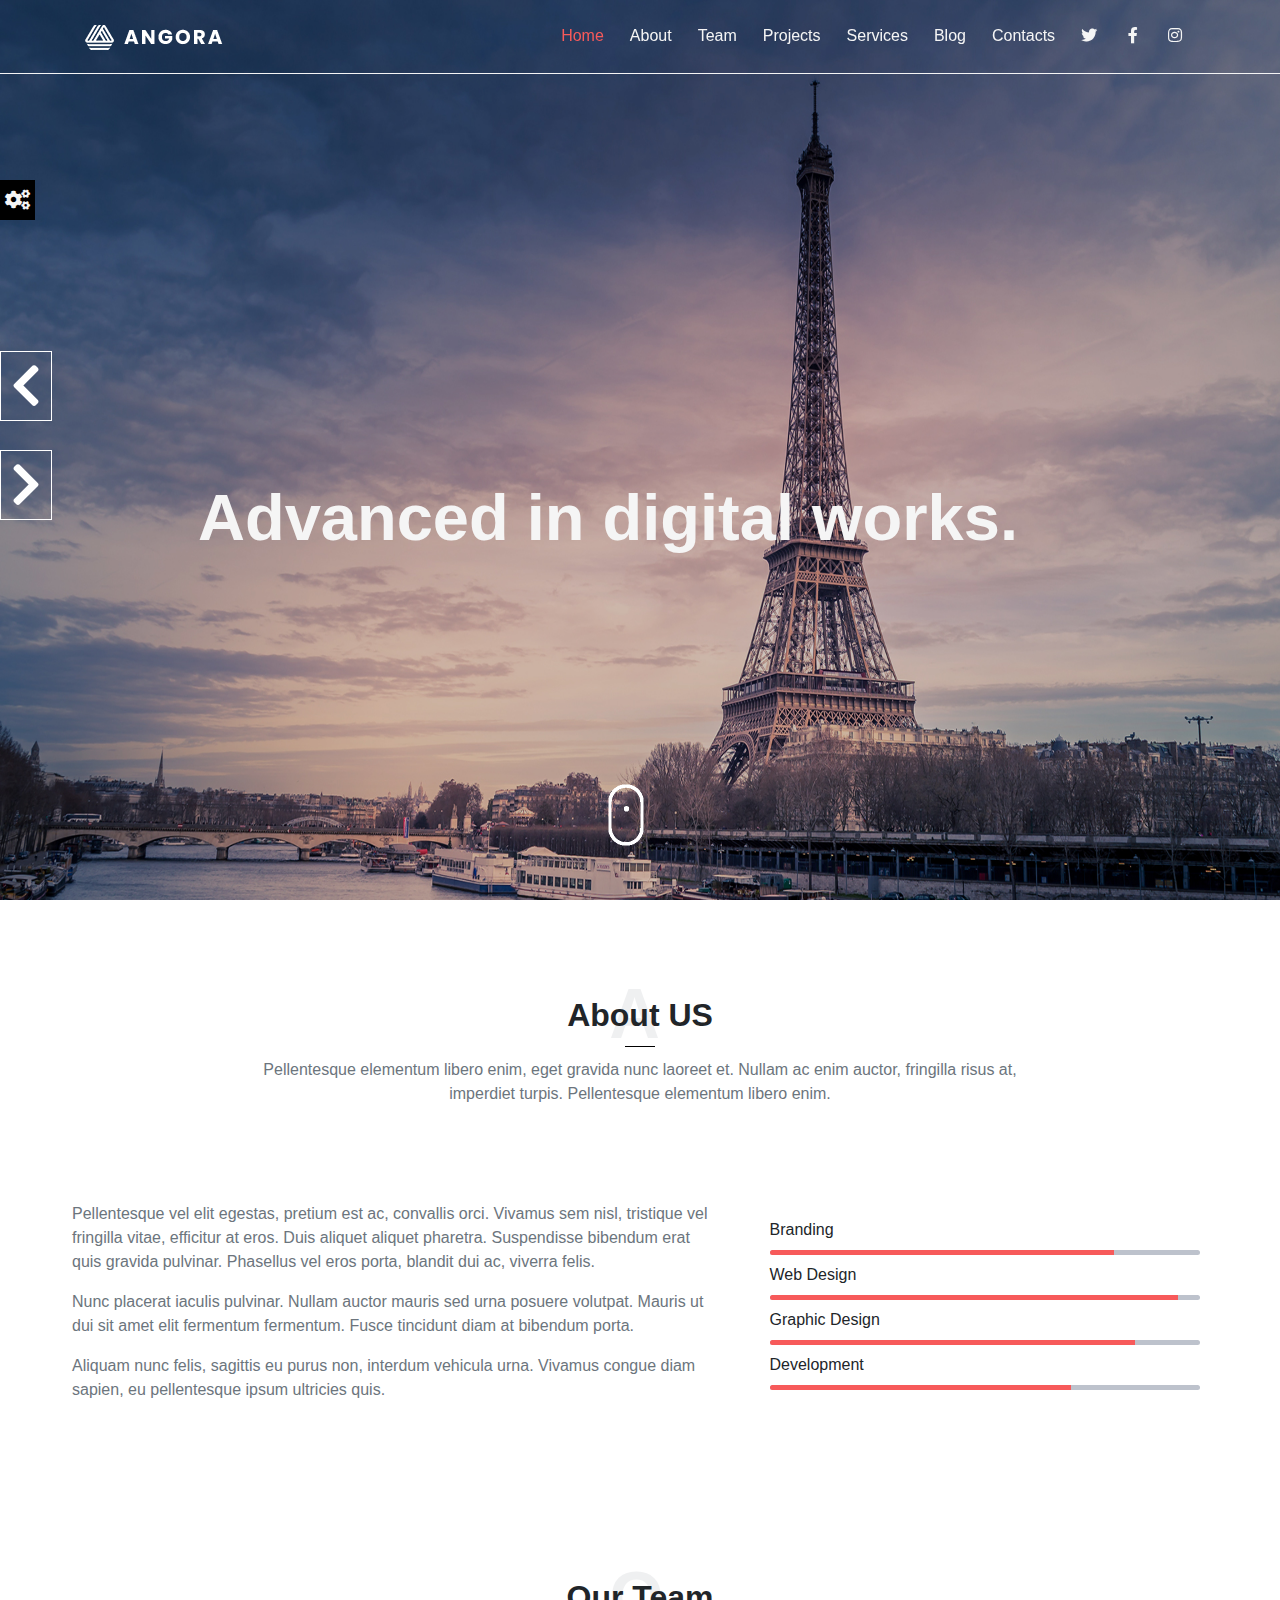
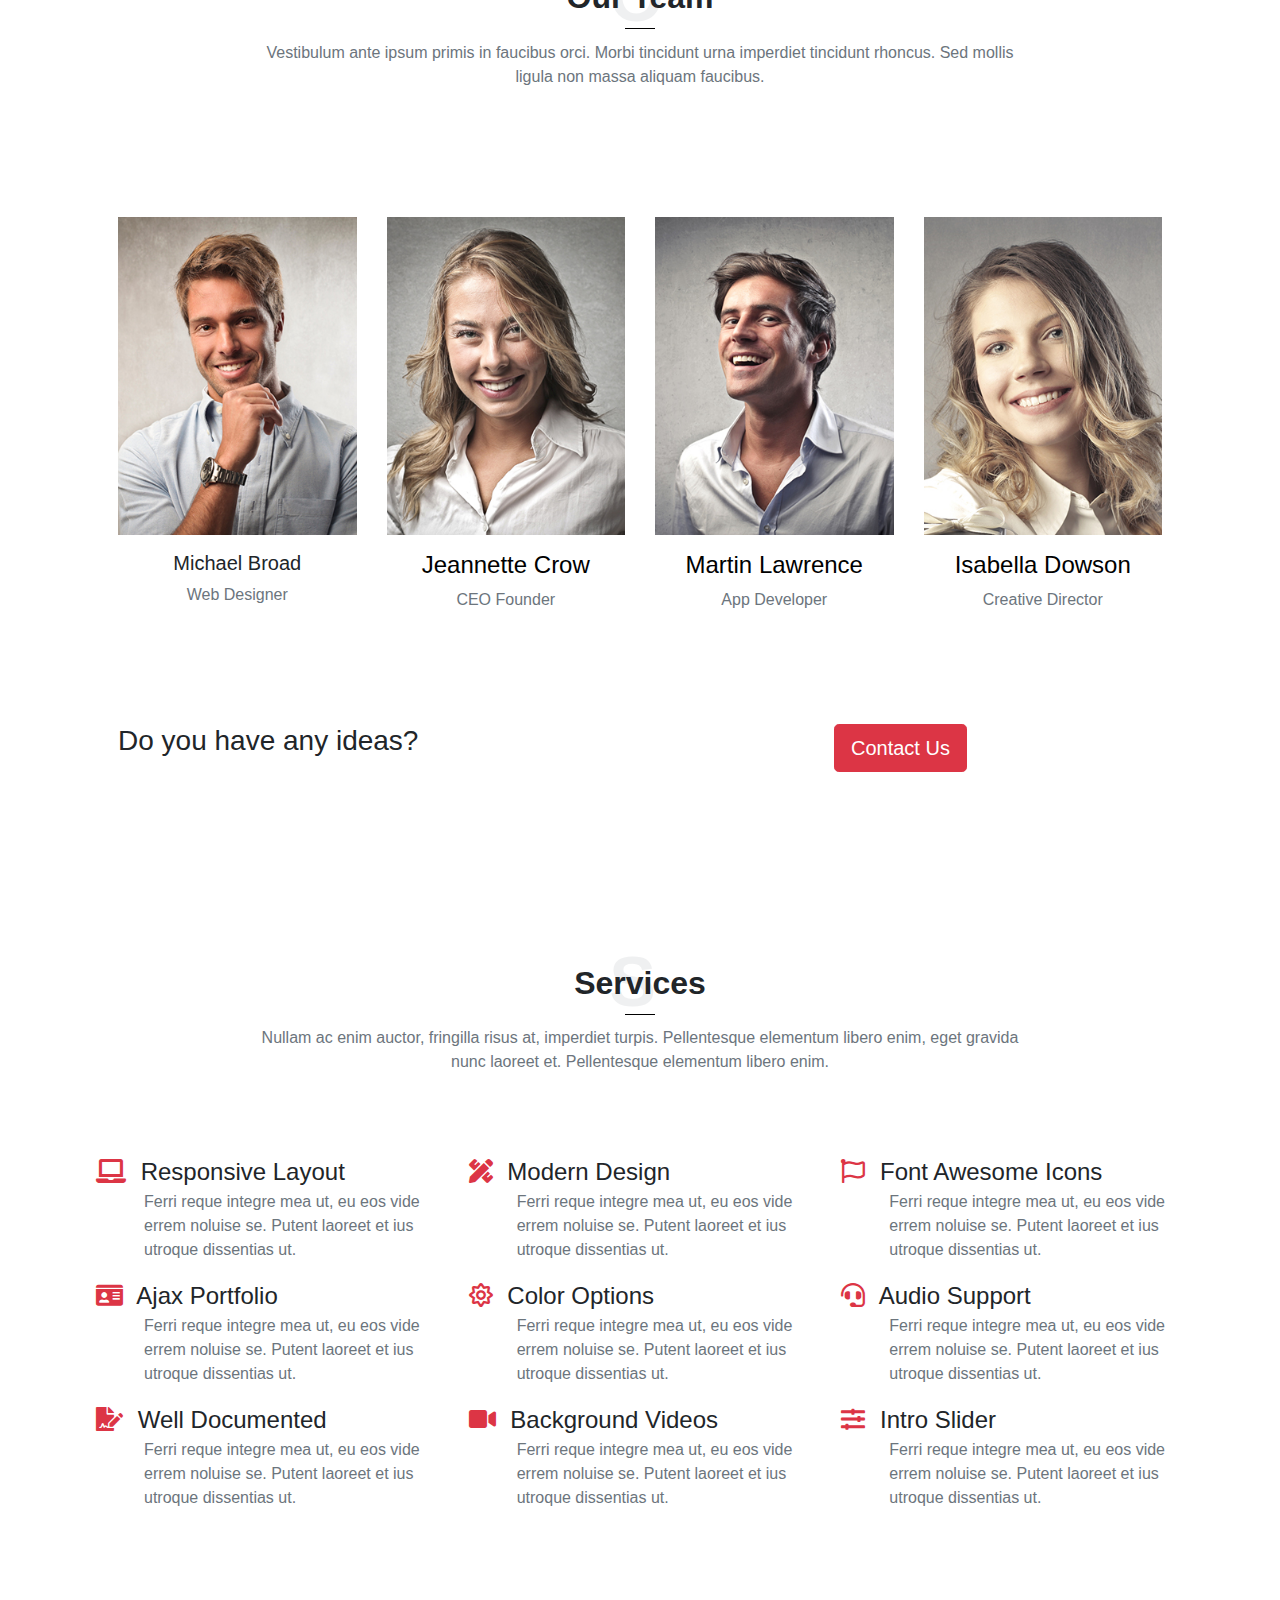
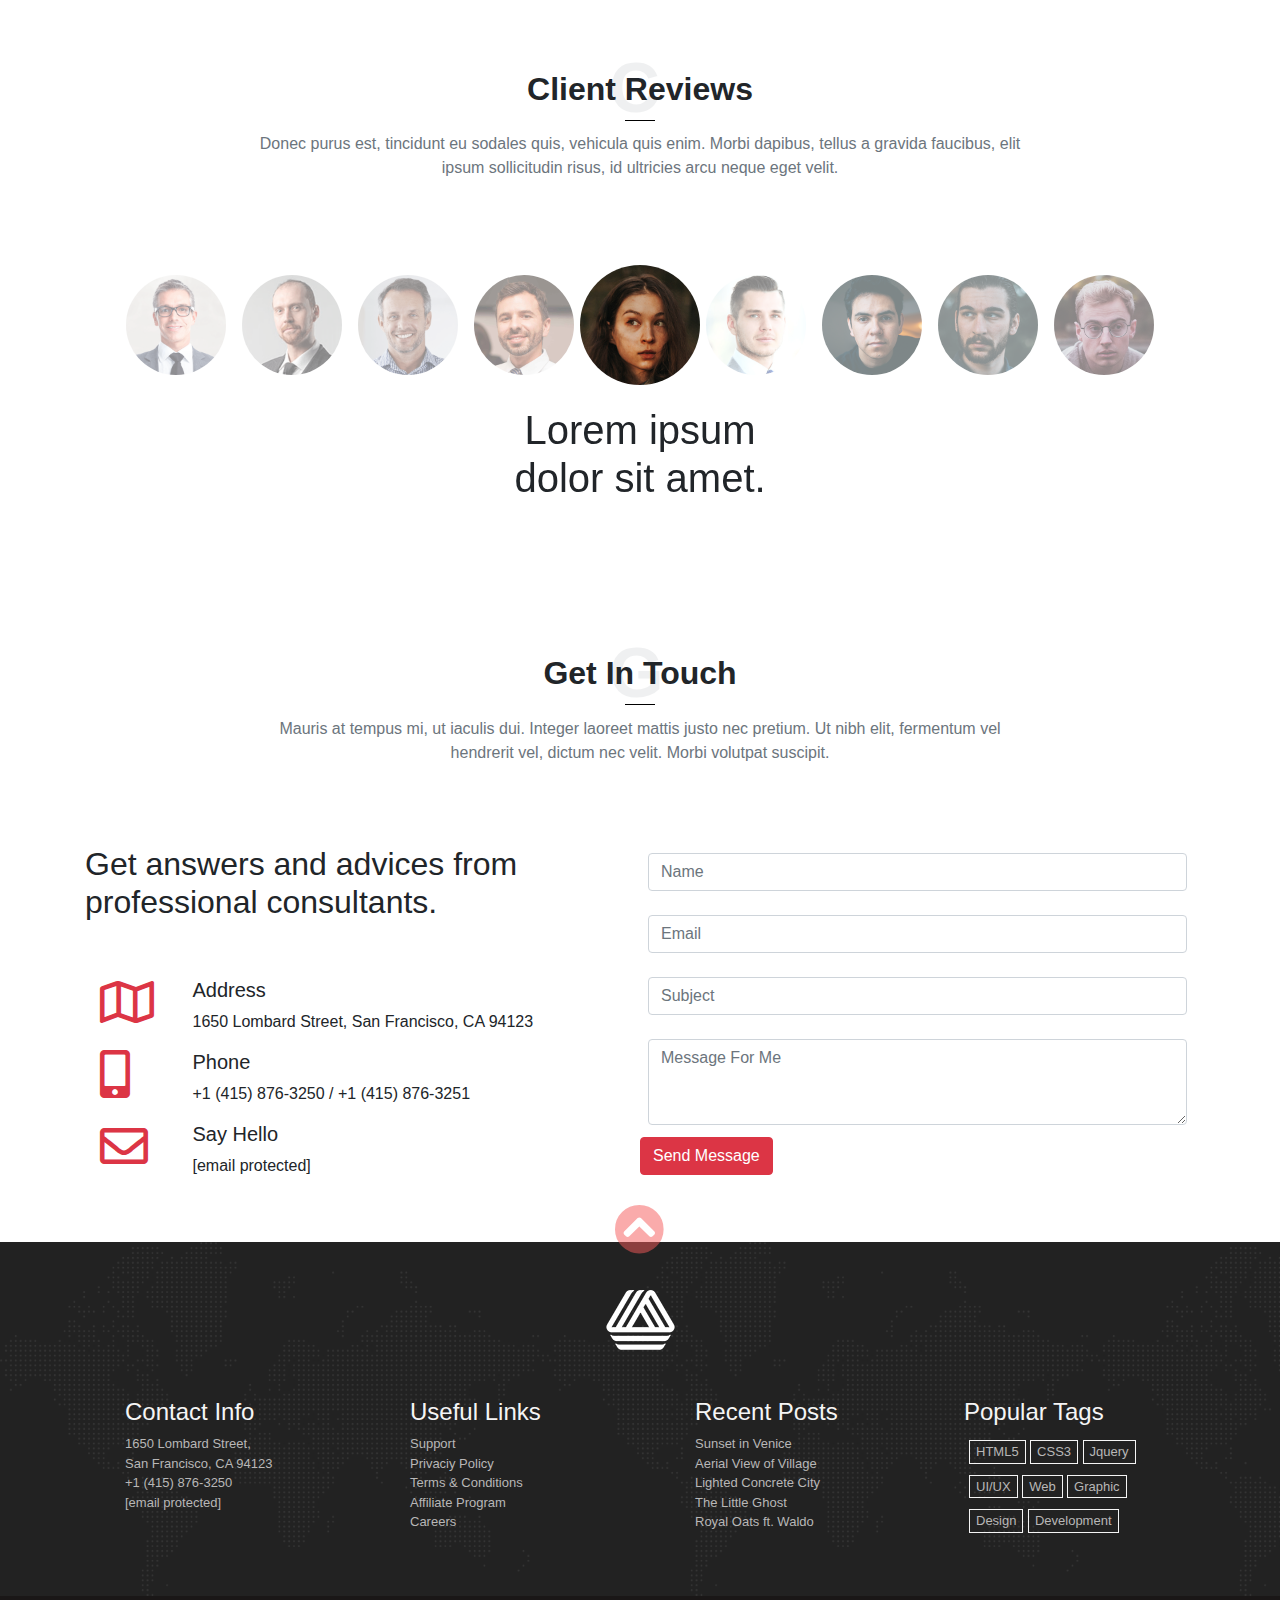
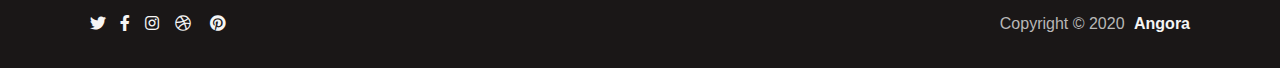
==== index.html @ 08a4938d "first commit" ====
<!DOCTYPE html>
<html lang="en" class="h-100">

<head>

    <meta charset="UTF-8">
    <meta http-equiv="X-UA-Compatible" content="IE=edge">
    <meta name="viewport" content="width=device-width, initial-scale=1.0">
    <meta name="keywords" content="HTML5,CSS3,Bootstrap_4.6">
    <meta name="author" content="Hossam Omara">
    <meta name="description" content="Free Website @ Route35">
    <title>Angora - Responsive One Page Parallax Template</title>
    <link rel="icon" href="Images/company-1.png">
   
    <!-- External Files -->

    <script src="js/jquery-3.5.1.slim.min.js"></script>
    <script src="js/popper.min.js"></script>
    <script src="js/bootstrap.min.js"></script>
    <script src="js/main.js"></script>
    <link rel="stylesheet" href="css/bootstrap.min.css">
   <link rel="stylesheet" href="css/all.min.css">
   <link rel="stylesheet" href="css/style.css">


</head>


<body onscroll=changeBg()>


    <!--  ________________ Home Start Here ________________  -->


    <div class="home vh-100" id="home-page">
        <div class="settings">
            <i class="fas fa-cogs"></i>



        </div>
        <div class="scroll-me">
            <a href="#about"><img src="Images/scroll_.gif" width="100px" height="100px"></a>

        </div>

        <!-- _______  NavBar Start Here  _______ -->

        <nav class="navbar navbar-expand-lg fixed-top p-3"  id="mynav">
            <!--  _______ NavBar Container Start Here _______  -->

            <div class="container">

                <!--  _______ Brand Logo Start Here _______  -->

                <a class="navbar-brand" href="#" id='site-logo'><img src="Images/logo-white.png" alt="logo-white"
                        class=""></a>
                <!--  _______ Brand Logo End Here _______  -->

                <!--  _______ Toggler Button Start Here _______  -->
                <button class="navbar-toggler" type="button" data-toggle="collapse"
                    data-target="#navbarSupportedContent" aria-controls="navbarSupportedContent" aria-expanded="false"
                    aria-label="Toggle navigation">
                    <i class="fas fa-align-justify fa-2x text-white navbar-toggler-icon"></i>

                </button>
                <!--  _______ Toggler Button End Here _______  -->

                <div class="collapse navbar-collapse" id="navbarSupportedContent">
                    <ul class="navbar-nav ml-auto" >
                        <li class="nav-item active">
                            <a class="nav-link" href="#" style="color: #f75a5a;">Home <span
                                    class="sr-only">(current)</span></a>
                        </li>
                        <li class="nav-item">
                            <a class="nav-link" href="#about">About</a>
                        </li>
                        <li class="nav-item">
                            <a class="nav-link" href="#team">Team</a>
                        </li>

                        <li class="nav-item">
                            <a class="nav-link" href="#">Projects</a>
                        </li>

                        <li class="nav-item">
                            <a class="nav-link" href="#service">Services</a>
                        </li>

                        <li class="nav-item">
                            <a class="nav-link" href="#">Blog</a>
                        </li>

                        <li class="nav-item">
                            <a class="nav-link" href="#contacts">Contacts</a>
                        </li>

                    </ul>

                </div>
                <!--  _______ Social Media Links Start Here _______  -->

                <ul class="navbar-nav ml-auto d-lg-block d-md-none d-sm-none d-none">
                    <li class="nav-item d-inline-block">
                        <a class="nav-link" href="#" target="_blank"><i class="fab fa-twitter"></i></a>
                    </li>

                    <li class="nav-item d-inline-block">
                        <a class="nav-link" href="#" target="_blank"><i class="fab fa-facebook-f"></i></a>
                    </li>

                    <li class="nav-item d-inline-block">
                        <a class="nav-link" href="#" target="_blank"><i class="fab fa-instagram"></i></a>
                    </li>
                </ul>
                <!--  _______ Social Media Links End Here _______  -->


            </div>
            <!--  _______ NavBar Container End Here _______  -->
        </nav>

        <!--  _______ NavBar End Here _______  -->

        <!-- _______ Home Carousal Start Here _______ -->


        <div class="home-carousal">
            <div id="carouselExampleFade" class="carousel slide carousel-fade" data-ride="carousel">
                <div class="carousel-inner">
                    <div class="carousel-item active vh-100">
                        <img src="Images/slideshow-1.jpg" class="d-block w-100 vh-100" alt="slideshow-1">
                        <div class="carousel-caption d-block">
                            <h2>Advanced in digital works.</h2>
                        </div>
                    </div>
                    <div class="carousel-item vh-100">
                        <img src="Images/slideshow-2.jpg" class="d-block w-100 vh-100" alt="slideshow-2">
                        <div class="carousel-caption d-block">
                            <h2>Focused on strategy.</h2>

                        </div>
                    </div>
                    <div class="carousel-item vh-100">
                        <img src="Images/slideshow-3.jpg" class="d-block w-100 vh-100" alt="slideshow-3">
                        <div class="carousel-caption d-block">
                            <h2>We build great brands</h2>
                        </div>
                    </div>
                </div>
                <a  class="previous" href="#carouselExampleFade" role="button" data-slide="prev">
                    
                    <div class="previous">
                        <i class="fas fa-chevron-left fa-3x" aria-hidden="true">
                            <div class="prev-cover"></div>
                        </i>
                    </div>
                        


                </a>
                <a  class="next"  href="#carouselExampleFade" role="button" data-slide="next">
                    <div class="next">
                    <i class="fas fa-chevron-right fa-3x" aria-hidden="true">
                        <div class="next-cover"></div>
                    </i>
                </div>
                    
                </a>
            </div>

        </div>
        <!-- _______ Home Carousal End Here _______ -->


    </div>
    <!--  _______ Home End Here _______ -->

    <!-- _______________________________________________________________________________________ -->

    <!-- _________ About US Start Here _________ -->
    <div class="about-us py-5" id="about">


        <header class="about-us-header w-60 py-5">
            <h2 class="position-relative">About US</h2>
            <p class="py-3 position-relative  text-muted">Pellentesque elementum libero enim, eget gravida nunc laoreet
                et. Nullam ac
                enim auctor, fringilla risus at,
                imperdiet turpis. Pellentesque elementum libero enim.</p>
        </header>



        <section class="w-90 py-2">
            <div class="row">
                <div class="about col-lg-7">
                    <div class="first-section p-2 text-muted">
                        <p>Pellentesque vel elit egestas, pretium est ac, convallis orci. Vivamus sem nisl, tristique
                            vel
                            fringilla vitae, efficitur at eros. Duis aliquet aliquet pharetra. Suspendisse bibendum erat
                            quis gravida pulvinar. Phasellus vel eros porta, blandit dui ac, viverra felis.</p>
                        <p>Nunc placerat iaculis pulvinar. Nullam auctor mauris sed urna posuere volutpat. Mauris ut dui
                            sit
                            amet elit fermentum fermentum. Fusce tincidunt diam at bibendum porta.</p>
                        <p>Aliquam nunc felis, sagittis eu purus non, interdum vehicula urna. Vivamus congue diam
                            sapien, eu
                            pellentesque ipsum ultricies quis.</p>
                    </div>
                </div>
                <div class="about col-lg-5">
                    <div class="second-section p-3">
                        <div class="text-left py-2">Branding</div>
                        <div class="progress">
                            <div class="progress-bar" role="progressbar" style="width: 80%" aria-valuenow="80"
                                aria-valuemin="0" aria-valuemax="100"></div>
                        </div>
                        <div class="text-left py-2">Web Design</div>
                        <div class="progress">
                            <div class="progress-bar" role="progressbar" style="width: 95%" aria-valuenow="95"
                                aria-valuemin="0" aria-valuemax="100"></div>
                        </div>
                        <div class="text-left py-2">Graphic Design</div>
                        <div class="progress">
                            <div class="progress-bar" role="progressbar" style="width: 85%" aria-valuenow="85"
                                aria-valuemin="0" aria-valuemax="100"></div>
                        </div>
                        <div class="text-left py-2">Development</div>
                        <div class="progress">
                            <div class="progress-bar" role="progressbar" style="width: 70%" aria-valuenow="70"
                                aria-valuemin="0" aria-valuemax="100"></div>
                        </div>
                    </div>
                </div>

            </div>
        </section>
    </div>
    <!-- _________ About US End Here _________ -->

    <!-- _______________________________________________________________________________________ -->

    <!-- _________ Our Team Start Here _________ -->
    <div class="our-team py-5" id="team">
        <header class="our-team-header w-60 py-5">
            <h2 class="position-relative">Our Team</h2>
            <p class="py-3 position-relative  text-muted">Vestibulum ante ipsum primis in faucibus orci. Morbi tincidunt
                urna imperdiet
                tincidunt rhoncus. Sed mollis ligula non massa aliquam faucibus.</p>
        </header>

        <section class="container-xl p-5">
            <div class="row">
                <div class="team col-lg-3">
                    <div class="member">
                        <div class="member-img position-relative">
                            <img src="Images/member-1.jpg" alt="member-1" class="img-fluid w-100">
                            <div class="member-social">
                                <a href="#"><i class="fab fa-twitter px-2"></i></a>
                                <a href="#"><i class="fab fa-facebook-f px-2"></i></a>
                                <a href="#"><i class="fab fa-linkedin-in px-2"></i></a>
                                <a href="#"><i class="fab fa-dribbble px-2"></i></a>
                            </div>
                            <div class="cover position-absolute">

                            </div>
                        </div>
                        <div class="info pt-3">
                            <h5 class="text-center">Michael Broad</h4>
                                <p class="text-muted text-center">Web Designer</p>

                        </div>
                    </div>
                </div>
                <div class="team col-lg-3">
                    <div class="member">
                        <div class="member-img position-relative">
                            <img src="Images/member-2.jpg" alt="member-2" class="img-fluid w-100">
                            <div class="member-social">
                                <a href="#"><i class="fab fa-twitter px-2"></i></a>
                                <a href="#"><i class="fab fa-facebook-f px-2"></i></a>
                                <a href="#"><i class="fab fa-linkedin-in px-2"></i></a>
                                <a href="#"><i class="fab fa-dribbble px-2"></i></a>
                            </div>
                            <div class="cover position-absolute">

                            </div>
                        </div>
                        <div class="info pt-3">
                            <h4 class="text-center">Jeannette Crow</h4>
                            <p class="text-muted text-center">CEO Founder</p>

                        </div>
                    </div>
                </div>
                <div class="team col-lg-3">
                    <div class="member">
                        <div class="member-img position-relative">
                            <img src="Images/member-3.jpg" alt="member-3" class="img-fluid w-100">
                            <div class="member-social">
                                <a href="#"><i class="fab fa-twitter px-2"></i></a>
                                <a href="#"><i class="fab fa-facebook-f px-2"></i></a>
                                <a href="#"><i class="fab fa-linkedin-in px-2"></i></a>
                                <a href="#"><i class="fab fa-dribbble px-2"></i></a>
                            </div>
                            <div class="cover position-absolute">

                            </div>
                        </div>
                        <div class="info pt-3">
                            <h4 class="text-center">Martin Lawrence</h4>
                            <p class="text-muted text-center">App Developer</p>

                        </div>
                    </div>
                </div>
                <div class="team col-lg-3">
                    <div class="member">
                        <div class="member-img position-relative">
                            <img src="Images/member-4.jpg" alt="member-4" class="img-fluid w-100">
                            <div class="member-social">
                                <a href="#"><i class="fab fa-twitter px-2"></i></a>
                                <a href="#"><i class="fab fa-facebook-f px-2"></i></a>
                                <a href="#"><i class="fab fa-linkedin-in px-2"></i></a>
                                <a href="#"><i class="fab fa-dribbble px-2"></i></a>
                            </div>
                            <div class="cover position-absolute">

                            </div>
                        </div>
                        <div class="info pt-3">
                            <h4 class="text-center">Isabella Dowson</h4>
                            <p class="text-muted text-center">Creative Director</p>

                        </div>
                    </div>
                </div>
            </div>
        </section>

        <section class="container p-5">
            <div class="row">
                <div class="contents col-md-6">
                    <div class="content">
                        <h3>Do you have any ideas?</h3>
                    </div>
                </div>
                <div class="contents col-md-4 offset-md-2">
                    <div class="content">
                        <button class="btn btn-lg btn-danger">Contact Us</button>
                    </div>
                </div>


            </div>
        </section>

    </div>
    <!-- _________ Our Team End Here _________ -->

    <!-- _______________________________________________________________________________________ -->

    <!-- _________ Services Start Here _________ -->

    <div class="our-services py-5" id="service">


        <header class="our-services-header w-60 py-5">
            <h2 class="position-relative">Services</h2>
            <p class="py-3 position-relative  text-muted">Nullam ac enim auctor, fringilla risus at, imperdiet turpis.
                Pellentesque
                elementum libero enim, eget gravida nunc laoreet et. Pellentesque elementum libero enim.</p>
        </header>
        <section class="w-85">
            <div class="row">
                <div class="services col-lg-4 col-md-6">

                    <div style="font-size: 1.5rem;">
                        <div class="service-content">
                            <div><i class="fas fa-laptop text-danger pr-2"></i> Responsive Layout</div>
                            <p class="pl-5 text-muted" style="font-size: 1rem;">Ferri reque integre mea ut, eu eos vide
                                errem noluise se. Putent laoreet et ius
                                utroque dissentias ut.
                            </p>
                        </div>
                        <div class="service-content">
                            <div><i class="fas fa-id-card text-danger pr-2"></i> Ajax Portfolio</div>
                            <p class="pl-5 text-muted" style="font-size: 1rem;">Ferri reque integre mea ut, eu eos vide
                                errem noluise se. Putent laoreet et ius
                                utroque dissentias ut.
                            </p>
                        </div>
                        <div class="service-content">
                            <div><i class="fas fa-file-signature text-danger pr-2"></i> Well Documented</div>
                            <p class="pl-5 text-muted" style="font-size: 1rem;">Ferri reque integre mea ut, eu eos vide
                                errem noluise se. Putent laoreet et ius
                                utroque dissentias ut.
                            </p>
                        </div>
                    </div>


                </div>
                <div class="services col-lg-4 col-md-6">

                    <div style="font-size: 1.5rem;">
                        <div class="servie2-content">
                            <div><i class="fas fa-pencil-ruler text-danger pr-2"></i> Modern Design</div>
                            <p class="pl-5 text-muted" style="font-size: 1rem;">Ferri reque integre mea ut, eu eos vide
                                errem noluise se. Putent laoreet et ius
                                utroque dissentias ut.
                            </p>
                        </div>
                        <div class="servie2-content">
                            <div><i class="far fa-sun text-danger pr-2"></i> Color Options</div>
                            <p class="pl-5 text-muted" style="font-size: 1rem;">Ferri reque integre mea ut, eu eos vide
                                errem noluise se. Putent laoreet et ius
                                utroque dissentias ut.
                            </p>
                        </div>
                        <div class="servie2-content">
                            <div><i class="fas fa-video text-danger pr-2"></i> Background Videos</div>
                            <p class="pl-5 text-muted" style="font-size: 1rem;">Ferri reque integre mea ut, eu eos vide
                                errem noluise se. Putent laoreet et ius
                                utroque dissentias ut.
                            </p>
                        </div>
                    </div>


                </div>
                <div class="services col-lg-4 col-md-6">

                    <div style="font-size: 1.5rem;">
                        <div class="servie-content">
                            <div><i class="far fa-flag text-danger pr-2"></i> Font Awesome Icons</div>
                            <p class="pl-5 text-muted" style="font-size: 1rem;">Ferri reque integre mea ut, eu eos vide
                                errem noluise se. Putent laoreet et ius
                                utroque dissentias ut.
                            </p>
                        </div>
                        <div class="servie-content">
                            <div><i class="fas fa-headset text-danger pr-2"></i> Audio Support</div>
                            <p class="pl-5 text-muted" style="font-size: 1rem;">Ferri reque integre mea ut, eu eos vide
                                errem noluise se. Putent laoreet et ius
                                utroque dissentias ut.
                            </p>
                        </div>
                        <div class="servie-content">
                            <div><i class="fas fa-sliders-h text-danger pr-2"></i> Intro Slider</div>
                            <p class="pl-5 text-muted" style="font-size: 1rem;">Ferri reque integre mea ut, eu eos vide
                                errem noluise se. Putent laoreet et ius
                                utroque dissentias ut.
                            </p>
                        </div>
                    </div>


                </div>
            </div>
        </section>
    </div>
    <!-- _________ Services End Here _________ -->


    <!-- _______________________________________________________________________________________ -->

    <!-- _________ Client Review Start Here _________ -->
    <div class="client-review py-5">


        <header class="client-review-header w-60 py-5">
            <h2 class="position-relative">Client Reviews</h2>
            <p class="py-3 position-relative  text-muted">Donec purus est, tincidunt eu sodales quis, vehicula quis
                enim.
                Morbi dapibus,
                tellus a gravida faucibus, elit ipsum sollicitudin risus, id ultricies arcu neque eget velit.</p>
        </header>
        <div id="carouselExampleIndicators" class="carousel slide overflow-hidden" data-ride="carousel">
            <ol class="carousel-indicators">
                <li data-target="#carouselExampleIndicators" data-slide-to="0">
                    <img src="Images/client-1.png" class="client-img rounded-circle d-block">
                </li>
                <li data-target="#carouselExampleIndicators" data-slide-to="1">
                    <img src="Images/client-2.png" class="client-img rounded-circle d-block">
                </li>
                <li data-target="#carouselExampleIndicators" data-slide-to="2">
                    <img src="Images/client-3.png" class="client-img rounded-circle d-block">
                </li>
                <li data-target="#carouselExampleIndicators" data-slide-to="3">
                    <img src="Images/client-4.png" class="client-img rounded-circle d-block">
                </li>
                <li data-target="#carouselExampleIndicators" data-slide-to="4" class="active">
                    <img src="Images/client-5.png" class="client-img rounded-circle d-block">
                </li>
                <li data-target="#carouselExampleIndicators" data-slide-to="5">
                    <img src="Images/client-6.png" class="client-img rounded-circle d-block">
                </li>
                <li data-target="#carouselExampleIndicators" data-slide-to="6">
                    <img src="Images/client-7.png" class="client-img rounded-circle d-block">
                </li>
                <li data-target="#carouselExampleIndicators" data-slide-to="7">
                    <img src="Images/client-8.png" class="client-img rounded-circle d-block">
                </li>
                <li data-target="#carouselExampleIndicators" data-slide-to="8">
                    <img src="Images/client-9.png" class="client-img rounded-circle d-block">
                </li>
            </ol>
            
            <div class="carousel-inner w-25 m-auto">
                <div class="carousel-item active  text-center">
                    <h1>Lorem ipsum dolor sit amet.</h1>
                </div>
                <div class="carousel-item text-center">
                    <h1>Lorem ipsum dolor sit amet.2</h1>
                </div>
                <div class="carousel-item text-center">
                    <h1>Lorem ipsum dolor sit amet.3</h1>
                </div>
                <div class="carousel-item text-center">
                    <h1>Lorem ipsum dolor sit amet.4</h1>
                </div>
                <div class="carousel-item text-center">
                    <h1>Lorem ipsum dolor sit amet.5</h1>
                </div>
                <div class="carousel-item text-center">
                    <h1>Lorem ipsum dolor sit amet.6</h1>
                </div>
                <div class="carousel-item text-center">
                    <h1>Lorem ipsum dolor sit amet.7</h1>
                </div>
                <div class="carousel-item text-center">
                    <h1>Lorem ipsum dolor sit amet.8</h1>
                </div>
                <div class="carousel-item text-center">
                    <h1>Lorem ipsum dolor sit amet.9</h1>
                </div>
            </div>

        </div>
        
    </div>

    <!-- _________ Client Review End Here _________ -->

    <!-- _______________________________________________________________________________________ -->


    <!-- _________ Get In Touch Start Here _________ -->

    <div class="get-in-touch py-5 position-relative" id="contacts">
        <header class="get-in-touch-header w-60 py-5">
            <h2 class="position-relative">Get In Touch</h2>
            <p class="py-3 position-relative  text-muted">Mauris at tempus mi, ut iaculis dui. Integer laoreet mattis
                justo
                nec pretium.
                Ut nibh elit, fermentum vel hendrerit vel, dictum nec velit. Morbi volutpat suscipit.</p>
        </header>
        <section class="container-lg">
            <div class="row no-gutters">






                <div class="col-md-6">
                    <div class="head pb-5">


                        <h2>Get answers and advices from professional consultants.</h2>
                    </div>
                    <div class="container-fluid">

                        <div class="row">
                            <div class="c1 col-sm-2">
                                <i class="far fa-map text-danger fa-3x pr-2"></i>

                            </div>
                            <div class="c2 col-sm-10">

                                <h5>Address</h5>
                                <p>1650 Lombard Street, San Francisco, CA 94123</p>
                            </div>
                        </div>



                        <div class="clearfix">

                        </div>
                    </div>
                    <div class="container-fluid">

                        <div class="row">
                            <div class="c1 col-sm-2">
                                <i class="fas fa-mobile-alt text-danger fa-3x pr-2"></i>

                            </div>
                            <div class="c2 col-sm-8">

                                <h5>Phone</h5>
                                <p>+1 (415) 876-3250 / +1 (415) 876-3251</p>
                            </div>
                        </div>

                    </div>
                    <div class="container-fluid">

                        <div class="row">
                            <div class="c1 col-sm-2">
                                <i class="far fa-envelope text-danger fa-3x pr-2"></i>

                            </div>
                            <div class="c2 col-sm-8">

                                <h5>Say Hello</h5>
                                <p>[email protected]</p>
                            </div>
                        </div>


                    </div>

                </div>




                <div class="col-md-6">





                    <div class="contact p-2 mb-2   text-center col-sm-12">

                        <input class="form-control w-100" type="text" name="name" placeholder="Name">


                    </div>

                    <div class="contact p-2 mb-2  text-center col-sm-12">

                        <input class="form-control w-100" type="email" name="mail" placeholder="Email">

                    </div>

                    <div class="contact p-2 mb-2 text-center col-sm-12">


                        <input class="form-control w-100" type="text" name="subject" placeholder="Subject">

                    </div>


                    <div class="contact p-2 mb-1  text-centercol-sm-12">


                        <textarea class="form-control" id="exampleFormControlTextarea1" rows="3"
                            placeholder="Message For Me"></textarea>

                    </div>

                    <button class="btn  btn-danger rounded-10">Send Message</button>
                </div>



            </div>




        </section>

        <div class="to-up text-center position-absolute">
            <a href="#home-page"><i class="fas fa-chevron-circle-up"></i></a>


        </div>
    </div>
    <!-- _________ Get In Touch End Here _________ -->

    <!-- _______________________________________________________________________________________ -->

    <!-- _________ Pre Footer Start Here _________ -->

    <div class="pre-footer pb-5">
        <div class="footer-logo text-center py-5">
            <img src="Images/icon.png" alt="icon.png" class="img-fluid">
        </div>
        <div class="container">
            <div class="row">
                <div class="col-lg-3 col-sm-6">
                    <div class="info">
                        <ul style="list-style: none;">
                            <li>
                                <h4>Contact Info</h4>
                            </li>
                            <li>1650 Lombard Street,</li>
                            <li>San Francisco, CA 94123</li>
                            <li>+1 (415) 876-3250</li>
                            <li>[email protected]</li>
                        </ul>
                    </div>

                </div>
                <div class="col-lg-3 col-sm-6">
                    <div class="info">
                        <ul style="list-style: none;">
                            <li>
                                <h4>Useful Links</h4>
                            </li>
                            <li><a href="#">Support</a></li>
                            <li><a href="#">Privaciy Policy</a></li>
                            <li><a href="#">Terms & Conditions</a></li>
                            <li><a href="#">Affiliate Program</a></li>
                            <li><a href="#">Careers</a></li>
                        </ul>
                    </div>

                </div>
                <div class="col-lg-3 col-sm-6">
                    <ul style="list-style: none;">
                        <li>
                            <h4>Recent Posts</h4>
                        </li>
                        <li><a href="#">Sunset in Venice</a></li>
                        <li><a href="#">Aerial View of Village</a></li>
                        <li><a href="#">Lighted Concrete City</a></li>
                        <li><a href="#">The Little Ghost</a></li>
                        <li><a href="#">Royal Oats ft. Waldo</a></li>
                    </ul>
                </div>
                <div class="col-lg-3 col-sm-6 text-danger">
                    <div class="info pl-4">
                        <h4>Popular Tags</h4>
                        <div class="footer-buttons">
                            <a href="#"><button>HTML5</button></a>
                            <a href="#"><button>CSS3</button></a>
                            <a href="#"><button>Jquery</button></a>

                        </div>
                        <div class="footer-buttons">
                            <a href="#"><button>UI/UX</button></a>
                            <a href="#"><button>Web</button></a>
                            <a href="#"><button>Graphic</button></a>

                        </div>

                        <div class="footer-buttons">
                            <a href="#"><button>Design</button></a>
                            <a href="#"><button>Development</button></a>


                        </div>
                    </div>

                </div>
            </div>
        </div>

    </div>
    <!-- _________ Pre Footer End Here _________ -->

    <!-- _________ Footer Start Here _________ -->

    <div class="footer p-3">
        <div class="container">
            <div class="row">
                <div class="col-sm-6 text-sm-left text-center">
                    <div class="footer-social">
                        <a href="#"><i class="fab fa-twitter"></i></a>
                        <a href="#"><i class="fab fa-facebook-f"></i></a>
                        <a href="#"><i class="fab fa-instagram"></i></a>
                        <a href="#"><i class="fab fa-dribbble fa-fw"></i></a>
                        <a href="#"><i class="fab fa-pinterest fa-fw"></i></a>
                    </div>
                </div>
                <div class="col-sm-6 text-sm-right text-center">
                    <div class="footer-copyrights">
                        <p>Copyright © 2020 <a href="#">Angora</a></p>
                    </div>
                </div>
            </div>
        </div>


    </div>
    <!-- _________ Footer End Here _________ -->










 
</body>



</html>
---- css/style.css ----
/* ___________________  General Properties Start  _____________________*/

/* _________ Width Clases Start Here _________  */

.w-5 {
    width: 5%;
    margin: auto;
}

.w-10 {
    width: 10%;
    margin: auto;
}

.w-15 {
    width: 15%;
    margin: auto;
}

.w-20 {
    width: 20%;
    margin: auto;
}

.w-30 {
    width: 30%;
    margin: auto;
}

.w-35 {
    width: 35%;
    margin: auto;
}

.w-40 {
    width: 40%;
    margin: auto;
}

.w-45 {
    width: 45%;
    margin: auto;
}

.w-55 {
    width: 55%;
    margin: auto;
}

.w-60 {
    width: 60%;
    margin: auto;
}

.w-65 {
    width: 65%;
    margin: auto;
}

.w-70 {
    width: 70%;
    margin: auto;
}

.w-80 {
    width: 80%;
    margin: auto;
}

.w-85 {
    width: 85%;
    margin: auto;
}

.w-90 {
    width: 90%;
    margin: auto;
}

.w-95 {
    width: 95%;
    margin: auto;
}

/* _________ Width Clases End Here _________ */

/* ________ Background Colors Start Here________ */

.bg-gray-light {
    background-color: rgba(219, 219, 219, 0.938);
}

/* ________ Background Colors End Here________ */

/* ________ Sections Header Start Here________ */

header {
    text-align: center;
}

header h2 {
    font-weight: 900;
}

header h2::after {
    content: "";
    width: 30px;
    background-color: black;
    height: 1px;
    opacity: 1;
    position: absolute;
    top: 50px;
    left: 48%;
    transition: 0.2s all ease-in-out;
}

header p::after {
    height: 30px;
    opacity: 0.1;
    position: absolute;
    top: -80px;
    font-size: 70px;
    font-weight: 900;
    z-index: -1;
    left: 46%;
    transition: 0.2s all ease-in-out;
}

header h2:hover::after {
    content: "";
    width: 100px;
    background-color: black;
    height: 1px;
    position: absolute;
    top: 50px;
    left: 50%;
    transform: translate(-50%);
    transition: 0.2s all ease-in-out;
}

/* ________ Sections Header Start Here ________*/

html {
    scroll-behavior: smooth;
}

/*  ____________________ General Properties End ______________________ */

/*____________________________________________________________________________________________________________*/

/* ___________ Home properties Start Here _____________*/

.settings {
    position: fixed;
    left: 0;
    top: 20%;
    font-size: 20px;
    z-index: 2;
    padding: 5px 5px;
    color: whitesmoke;
    background-color: black;
}

.scroll-me {
    position: absolute;
    left: 45%;
    top: 85%;
    z-index: 55555555;
    color: whitesmoke;
}

/* _______ NavBar Start Here _______*/

nav
{
    z-index: 999999999999999999999999999999999999999999;
}

nav::after {
    content: "";
    background-color: whitesmoke;
    height: 0.5px;
    width: 100%;
    position: absolute;
    top: 73px;
    left: 0;
}

@media screen and (max-width:992px) {
    nav::after {
        height: 0;
    }
}

.navbar-nav .nav-item .nav-link {
    color: whitesmoke;
    font-size: 16px;
    padding: 0px 13px;
}

.navbar-nav .nav-item .nav-link:hover {
    color: #f75a5a;
    transition: 0.3s;
}

@media screen and (max-width: 992px) {
    .navbar-nav {
        background-color: white;
        width: 100%;
        margin-left: 0;
        z-index: 99999999999999999999999999999;
    }
    .navbar-nav .nav-item .nav-link {
        color: black;
        font-size: 16px;
        padding: 10px 13px;
        text-align: left;
    }
}

/* _______ NavBar End Here _______*/

/* ____ Home Carousal Start _____  */

.home-carousal .carousel-caption {
    position: absolute;
    right: 20%;
    animation-name: cation-animation;
    animation-duration: 1s;
    bottom: 35%;
    font-size: 50px;
    font-weight: 900;
    text-align: center;
}

.home-carousal .carousel-caption h2 {
    font-size: 65px;
    font-weight: 900;
    color: whitesmoke;
    text-align: center;
}

@keyframes cation-animation {
    0% {
        right: -50%;
    }
    100% {
        right: 20%;
    }
}

.next i {
    color: white;
    position: absolute;
    top: 50%;
    left: 0%;
    z-index: 999999;
    padding: 10px 10px;
    border: white 0.5px solid;
}

.next-cover {
    position: absolute;
    z-index: -1;
    height: 100%;
    width: 0%;
    top: 0;
    left: 0;
    transition: 0.2s all ease-out;
    background-color: white;
}

.next:hover .next-cover {
    transition: 0.2s all ease-out;
    height: 100%;
    width: 100%;
}

.next:hover .next i {
    position: absolute;
    color: red;
    z-index: 1;
}

.previous i {
    color: white;
    position: absolute;
    top: 39%;
    z-index: 9009999;
    left: 0%;
    padding: 10px 10px;
    border: white 0.5px solid;
}

.prev-cover {
    position: absolute;
    z-index: -1;
    height: 100%;
    width: 0%;
    top: 0;
    left: 0;
    transition: 0.2s all ease-out;
    background-color: white;
}

.previous:hover .prev-cover {
    transition: 0.2s all ease-out;
    height: 100%;
    width: 100%;
}

.previous:hover .previous i {
    position: absolute;
    color: red;
    z-index: 1;
}

/* _____ Home Carousal End _____ */

/*  ____________ Home properties End ____________ */

/*______________________________________________________________________________________________________________*/

/* _________ About US Start Here _________ */

.about-us-header p::after {
    content: "A";
}

.progress {
    height: 0.3rem;
    background-color: rgb(189, 194, 204);
}

.progress-bar {
    background-color: #f75a5a;
}

/* _________ About US End Here _________ */

/*______________________________________________________________________________________________________________*/

/* _________ Our Team Start Here _________ */

.our-team-header p::after {
    content: "O";
}

.our-team .member-img {
    overflow: hidden;
}

.our-team .member-img img {
    transition: 0.3s all ease-in-out;
}

.our-team .member-img .cover {
    top: 0;
    left: 0;
    opacity: 0;
    width: 100%;
    height: 100%;
    transition: 0.3s all ease-in-out;
}

.our-team .member-img:hover img {
    transform: scale(1.1);
    transition: 0.3s all ease-in-out;
}

.our-team .member h4 {
    color: black;
    transition: 0.3s all ease-in-out;
}

.our-team .member:hover h4 {
    color: #f75a5a;
    transition: 0.3s all ease-in-out;
}

.our-team .member-img:hover .cover {
    top: 0;
    left: 0;
    background-color: #f75a5a;
    opacity: 0.7;
    transition: 0.2s all ease-in-out;
}

.our-team .member-img .member-social {
    position: absolute;
    top: 60%;
    left: 25%;
    opacity: 0;
    transition: 0.2s all ease-in-out;
    z-index: 1;
}

.our-team .member-img:hover .member-social {
    position: absolute;
    top: 50%;
    left: 25%;
    opacity: 1;
    transition: 0.2s all ease-in-out;
}

.member-social a {
    color: white;
}

/* _________ Our Team End Here _________ */

/*______________________________________________________________________________________________________________*/

/* _________ Our Services Start Here _________ */

.our-services-header p::after {
    content: "S";
}

@media screen and (max-width: 992px) {}

/* _________ Our Services End Here _________ */

/*______________________________________________________________________________________________________________*/

/* _________ Client Review Start Here _________ */

.client-review-header p::after {
    content: "C";
}

.carousel-indicators {
    position: relative;
    
    
}

.carousel-indicators li {
    height: 100%;
    width: 100%;
    background-color: transparent;
    padding: 5px 5px;
    
}

.carousel-indicators .active img {
    transform: scale(1.2);
}

.client-img{
    width: 100px;
    height: 100px;

}





/* _________ Client Review End Here _________ */

/*______________________________________________________________________________________________________________*/

/* _________ Get In Touch Start Here _________ */

.get-in-touch-header p::after {
    content: "G";
}

@media screen and (max-width: 576px) {
    .c1 {
        width: 20%;
    }
    .c2 {
        width: 70%;
    }
}

.to-up {
    opacity: 0.5;
    left: 48%;
}

.to-up a {
    font-size: 50px;
    color: #f75a5a;
}

/* _________ Get In Touch End Here _________ */

/*______________________________________________________________________________________________________________*/

/* _________ Pre Footer Start Here _________ */

.pre-footer {
    background-color: #222222;
    background-image: url(../Images/dotted-map.png);
    background-size: contain;
    background-repeat: repeat;
}

.pre-footer a, li {
    color: rgb(184, 183, 183);
    font-size: 13px;
}

.pre-footer a:hover {
    text-decoration: none;
    transition: 0.3s;
    color: #f75a5a;
}

.pre-footer h4 {
    color: whitesmoke;
}

.pre-footer button {
    background-color: transparent;
    border: whitesmoke 1px solid;
    color: rgb(184, 183, 183);
    font-size: 13px;
}

.pre-footer button:hover {
    border: #f75a5a 1px solid;
    color: #f75a5a;
    transition: 0.5s all ease-in-out;
}

.pre-footer .footer-buttons {
    padding: 5px;
}

/* _________ Pre Footer End Here _________ */

/* ____________________________________________________________________________________________________ */

/* _________ Footer Start Here _________ */

.footer {
    background-color: #1a1717;
}

.footer a {
    color: whitesmoke;
    padding: 5px;
}

.footer a:hover {
    color: #f75a5a;
    transition: 0.3s;
}

.footer .footer-copyrights {
    color: rgb(184, 183, 183);
    ;
}

.footer .footer-copyrights a {
    color: whitesmoke;
    font-weight: 800;
}

.footer .footer-copyrights a:hover {
    color: #f75a5a;
    text-decoration: none;
}

/* _________ Footer End Here _________ */

/* ____________________________________________________ Done Now _________________________________________________________*/
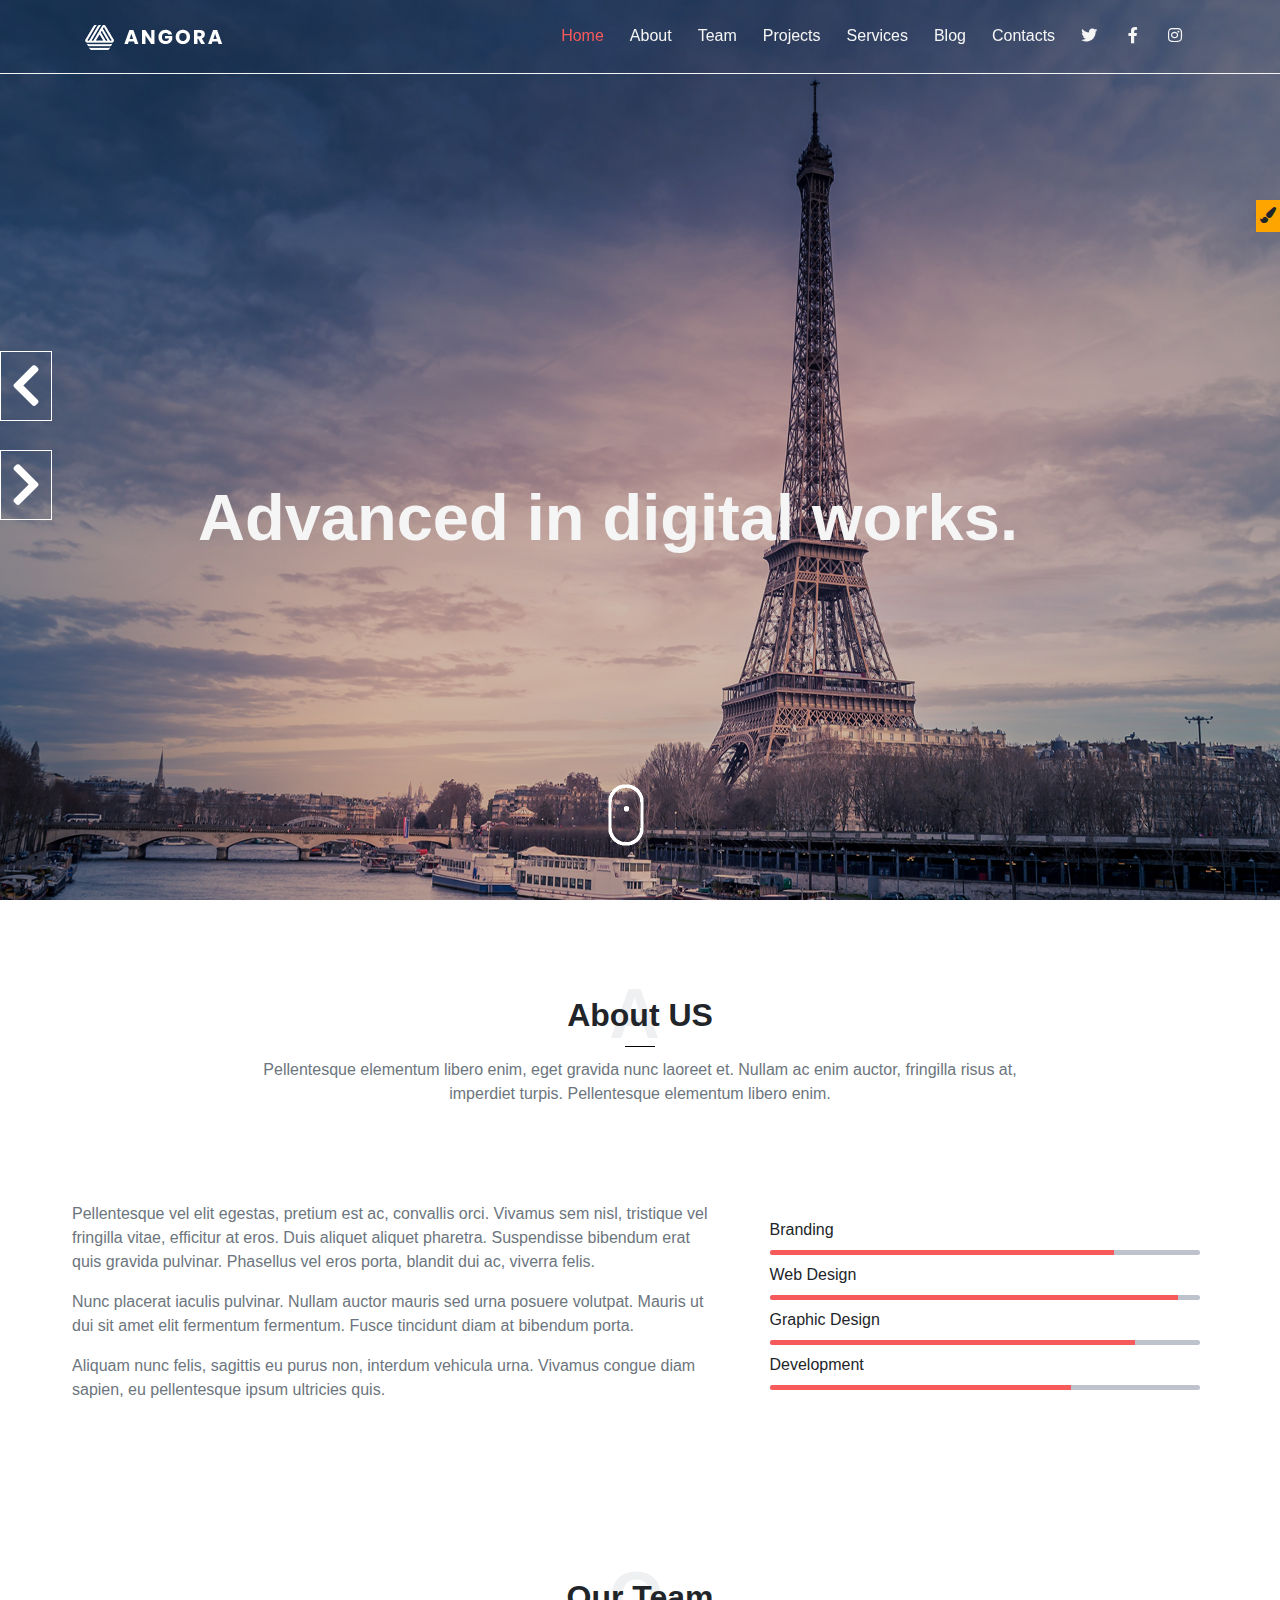
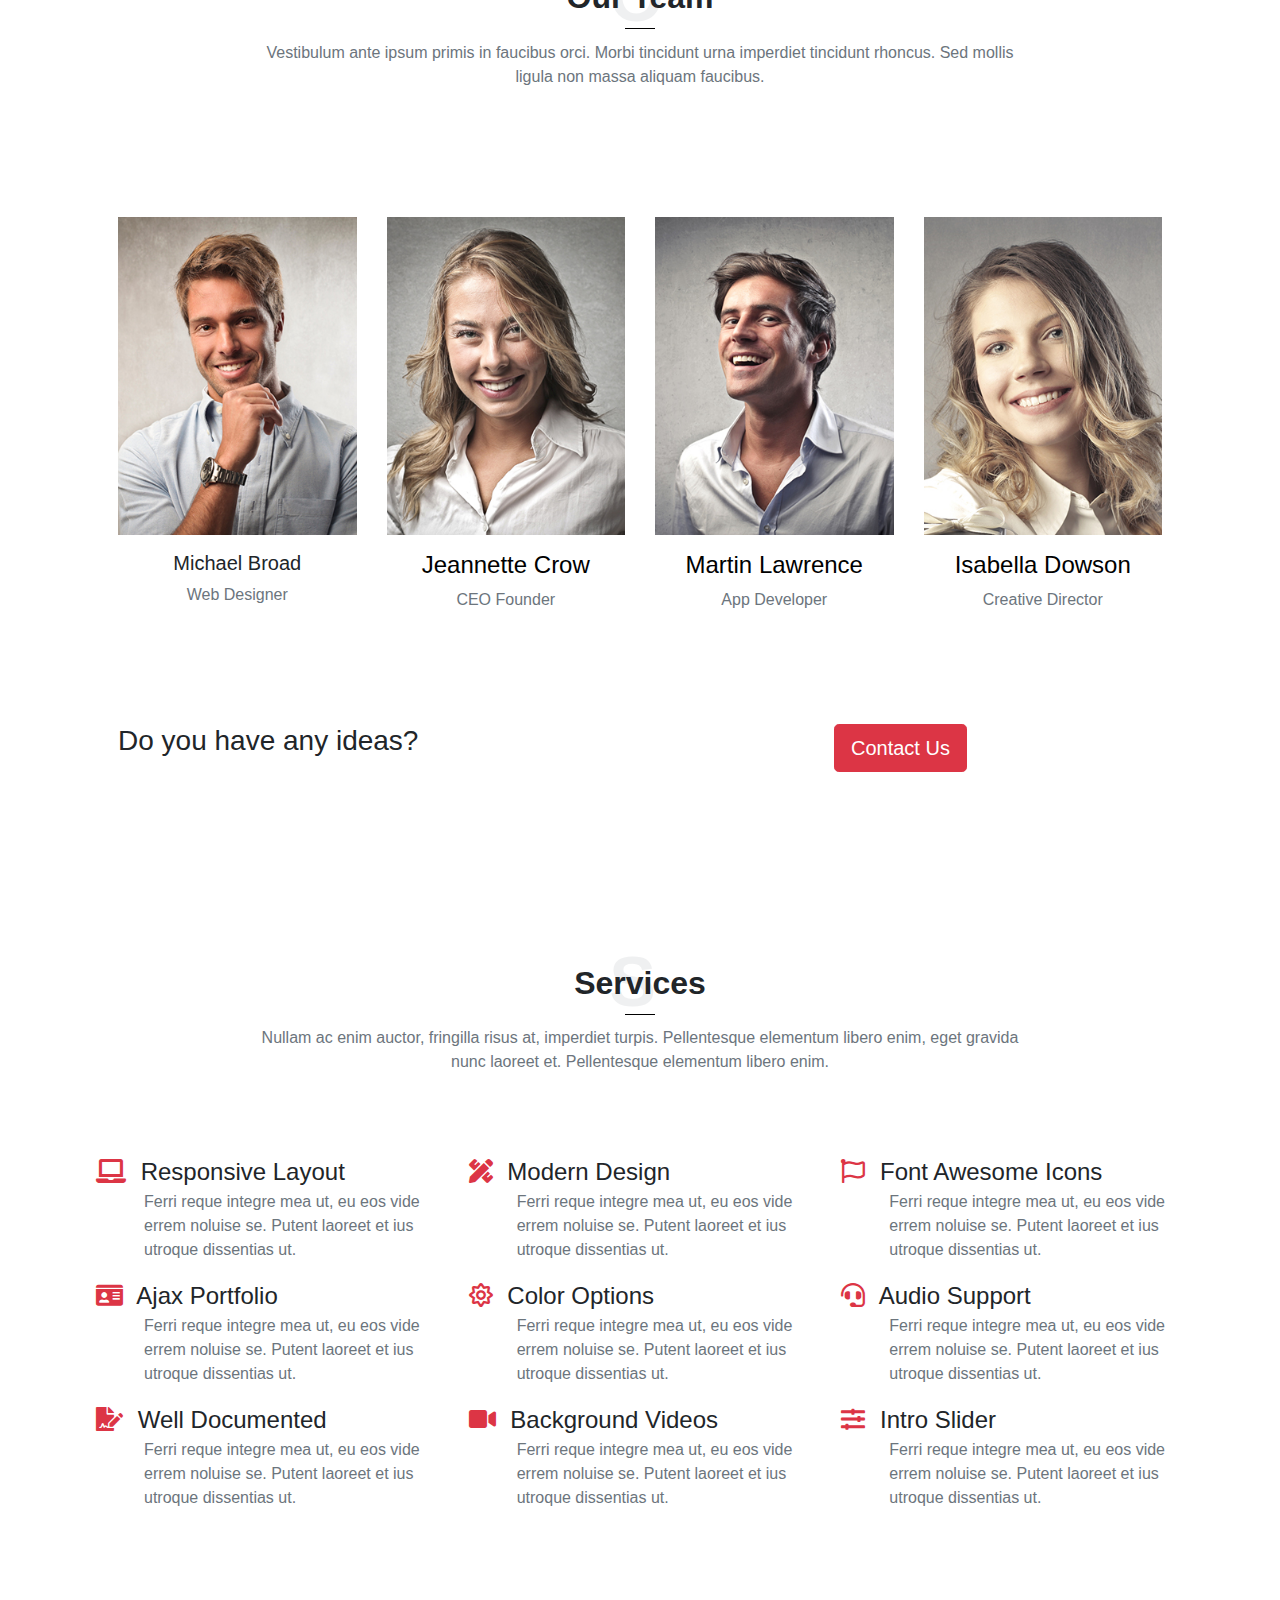
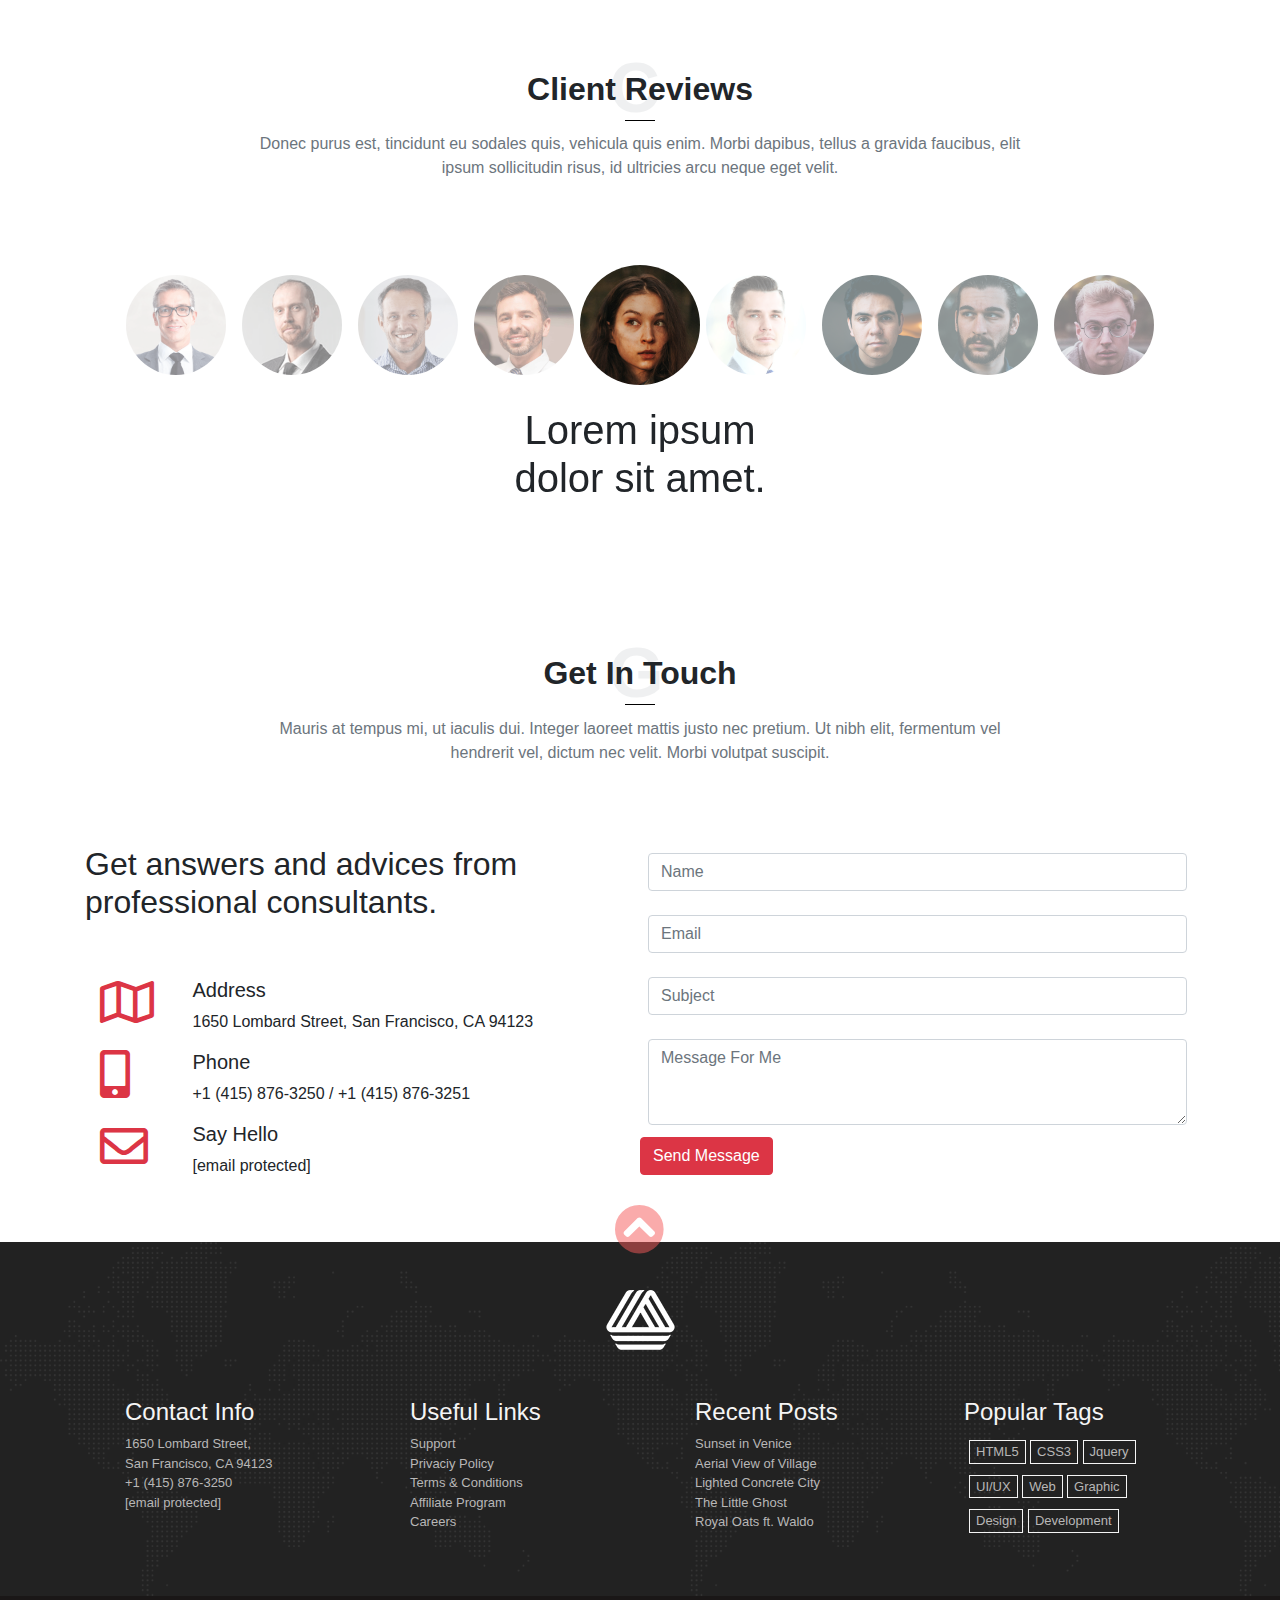
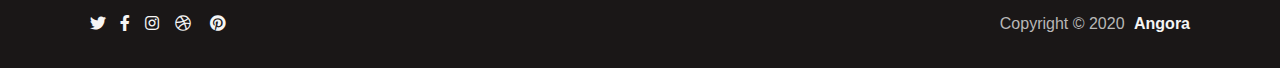
==== commit 51bb3566: "add new Features 2-5-2021" ====
--- a/index.html
+++ b/index.html
@@ -12,32 +12,47 @@
     <title>Angora - Responsive One Page Parallax Template</title>
     <link rel="icon" href="Images/company-1.png">
    
-    <!-- External Files -->
-
-    <script src="js/jquery-3.5.1.slim.min.js"></script>
-    <script src="js/popper.min.js"></script>
-    <script src="js/bootstrap.min.js"></script>
-    <script src="js/main.js"></script>
-    <link rel="stylesheet" href="css/bootstrap.min.css">
-   <link rel="stylesheet" href="css/all.min.css">
-   <link rel="stylesheet" href="css/style.css">
+ 
+    
+  <!-- CSS Files -->
+  <link rel="stylesheet" href="css/bootstrap.min.css">
+  <link rel="stylesheet" href="css/all.min.css">
+  <link rel="stylesheet" href="css/style.css">
 
 
 </head>
 
 
-<body onscroll=changeBg()>
+<body>
 
 
     <!--  ________________ Home Start Here ________________  -->
 
 
     <div class="home vh-100" id="home-page">
-        <div class="settings">
-            <i class="fas fa-cogs"></i>
-
-
-
+  
+        <div class="mode-options position-fixed d-flex">
+            <div class="mode-sider p-1">
+                <i class="fas fa-paint-brush"></i>
+            </div>
+            <div class="color-options p-1 bg-secondary">
+                <h4>Colors : </h4>
+                <ul class="list-unstyled m-0">
+                    <li class="colors"></li>
+                    <li class="colors"></li>
+                    <li class="colors"></li>
+                    <li class="colors"></li><br>
+                    <li class="colors"></li>
+                    <li class="colors"></li>
+                    <li class="colors"></li>
+                    <li class="colors"></li><br>
+                    <li class="colors"></li>
+                    <li class="colors"></li>
+                    <li class="colors"></li>
+                    <li class="colors"></li>
+                </ul>
+            </div>
+           
         </div>
         <div class="scroll-me">
             <a href="#about"><img src="Images/scroll_.gif" width="100px" height="100px"></a>
@@ -131,20 +146,20 @@
                     <div class="carousel-item active vh-100">
                         <img src="Images/slideshow-1.jpg" class="d-block w-100 vh-100" alt="slideshow-1">
                         <div class="carousel-caption d-block">
-                            <h2>Advanced in digital works.</h2>
+                            <h2 class="mode-change">Advanced in digital works.</h2>
                         </div>
                     </div>
                     <div class="carousel-item vh-100">
                         <img src="Images/slideshow-2.jpg" class="d-block w-100 vh-100" alt="slideshow-2">
                         <div class="carousel-caption d-block">
-                            <h2>Focused on strategy.</h2>
+                            <h2 class="mode-change">Focused on strategy.</h2>
 
                         </div>
                     </div>
                     <div class="carousel-item vh-100">
                         <img src="Images/slideshow-3.jpg" class="d-block w-100 vh-100" alt="slideshow-3">
                         <div class="carousel-caption d-block">
-                            <h2>We build great brands</h2>
+                            <h2 class="mode-change">We build great brands</h2>
                         </div>
                     </div>
                 </div>
@@ -798,7 +813,11 @@
 
 
 
-
+   <!-- External Files -->
+   <script src="js/jquery-3.6.0.min.js"></script>
+   <script src="js/popper.min.js"></script>
+   <script src="js/bootstrap.min.js"></script>
+   <script src="js/main.js"></script>
  
 </body>
 
--- a/css/style.css
+++ b/css/style.css
@@ -150,15 +150,31 @@
 
 /* ___________ Home properties Start Here _____________*/
 
-.settings {
-    position: fixed;
-    left: 0;
-    top: 20%;
-    font-size: 20px;
-    z-index: 2;
-    padding: 5px 5px;
-    color: whitesmoke;
-    background-color: black;
+
+
+.mode-options
+{
+    top: 200px;
+    
+    z-index: 54555555555555555555555; 
+    
+}
+
+.mode-sider
+{
+    height: fit-content;
+    background-color: orange;
+}
+
+.color-options{
+    border: orange 1px solid;
+}
+.color-options li
+{
+height: 20px;
+width: 20px;
+background-color: burlywood;
+display: inline-block;
 }
 
 .scroll-me {
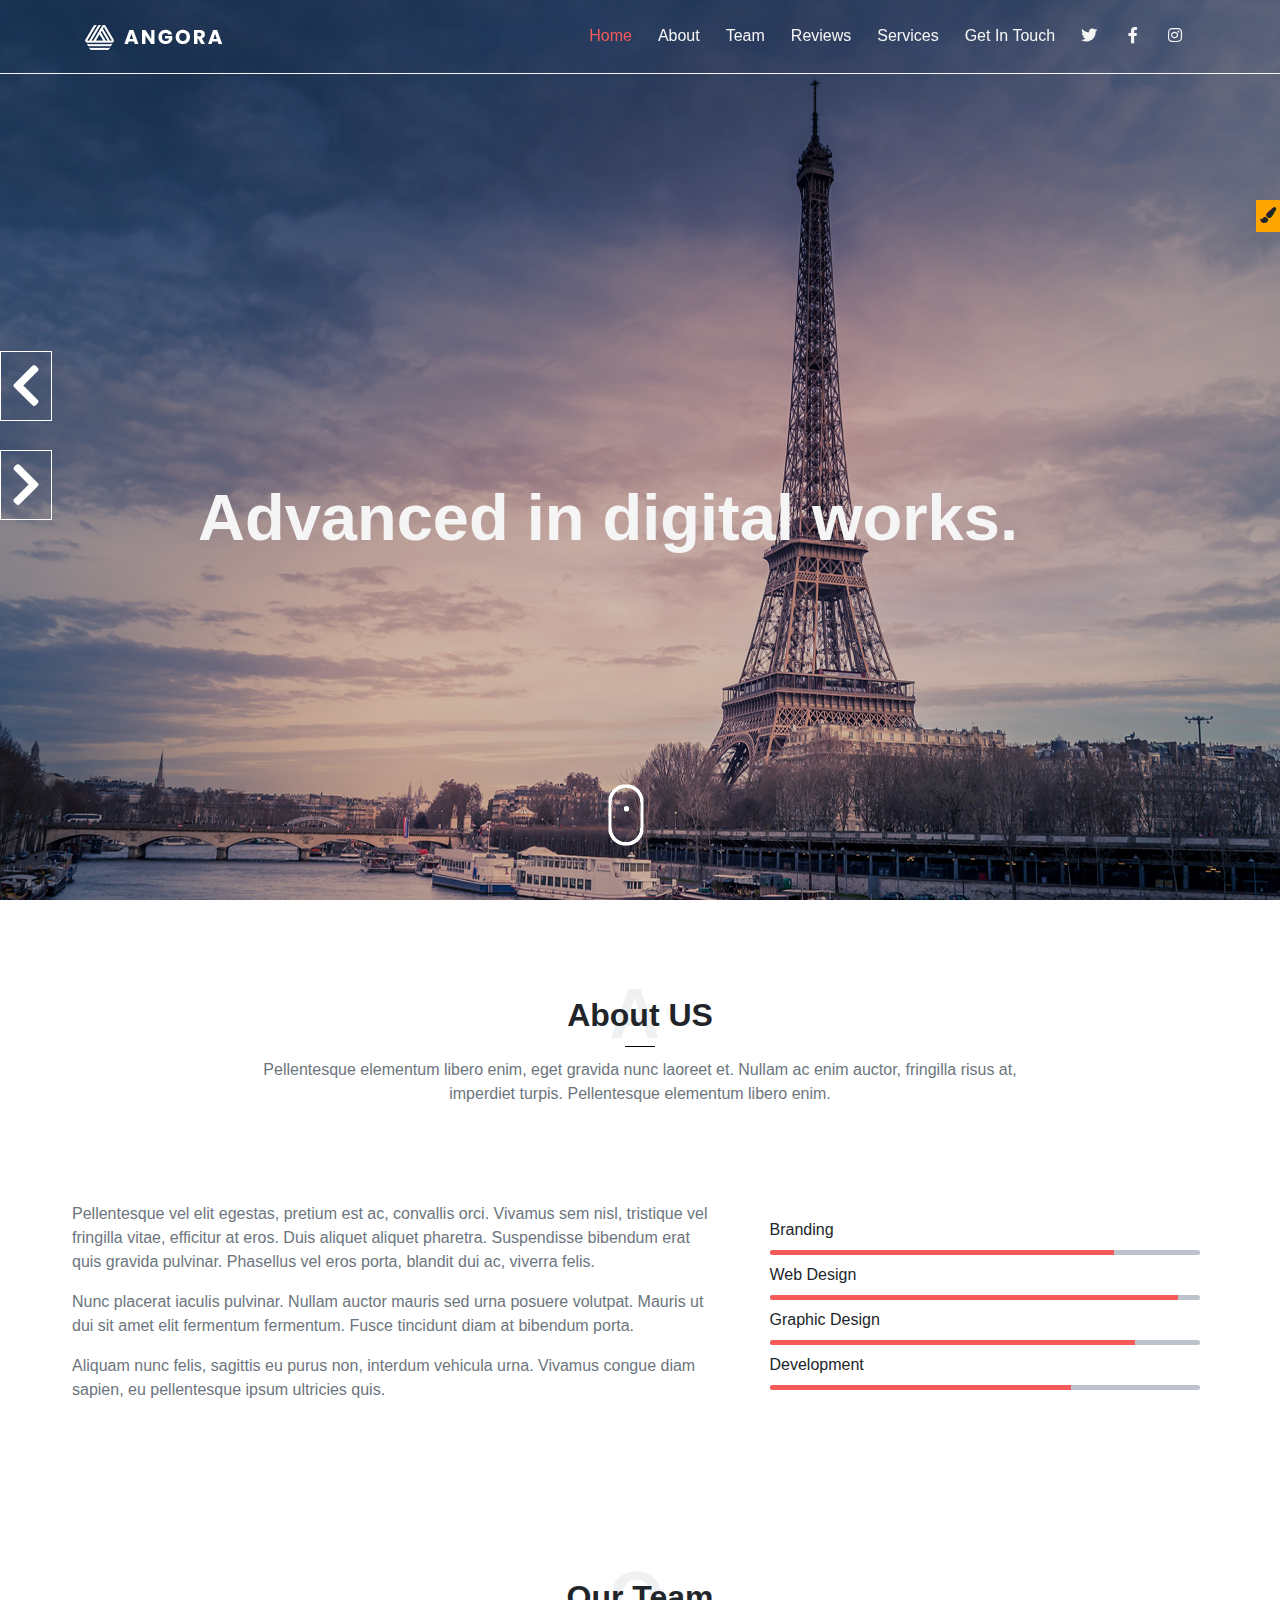
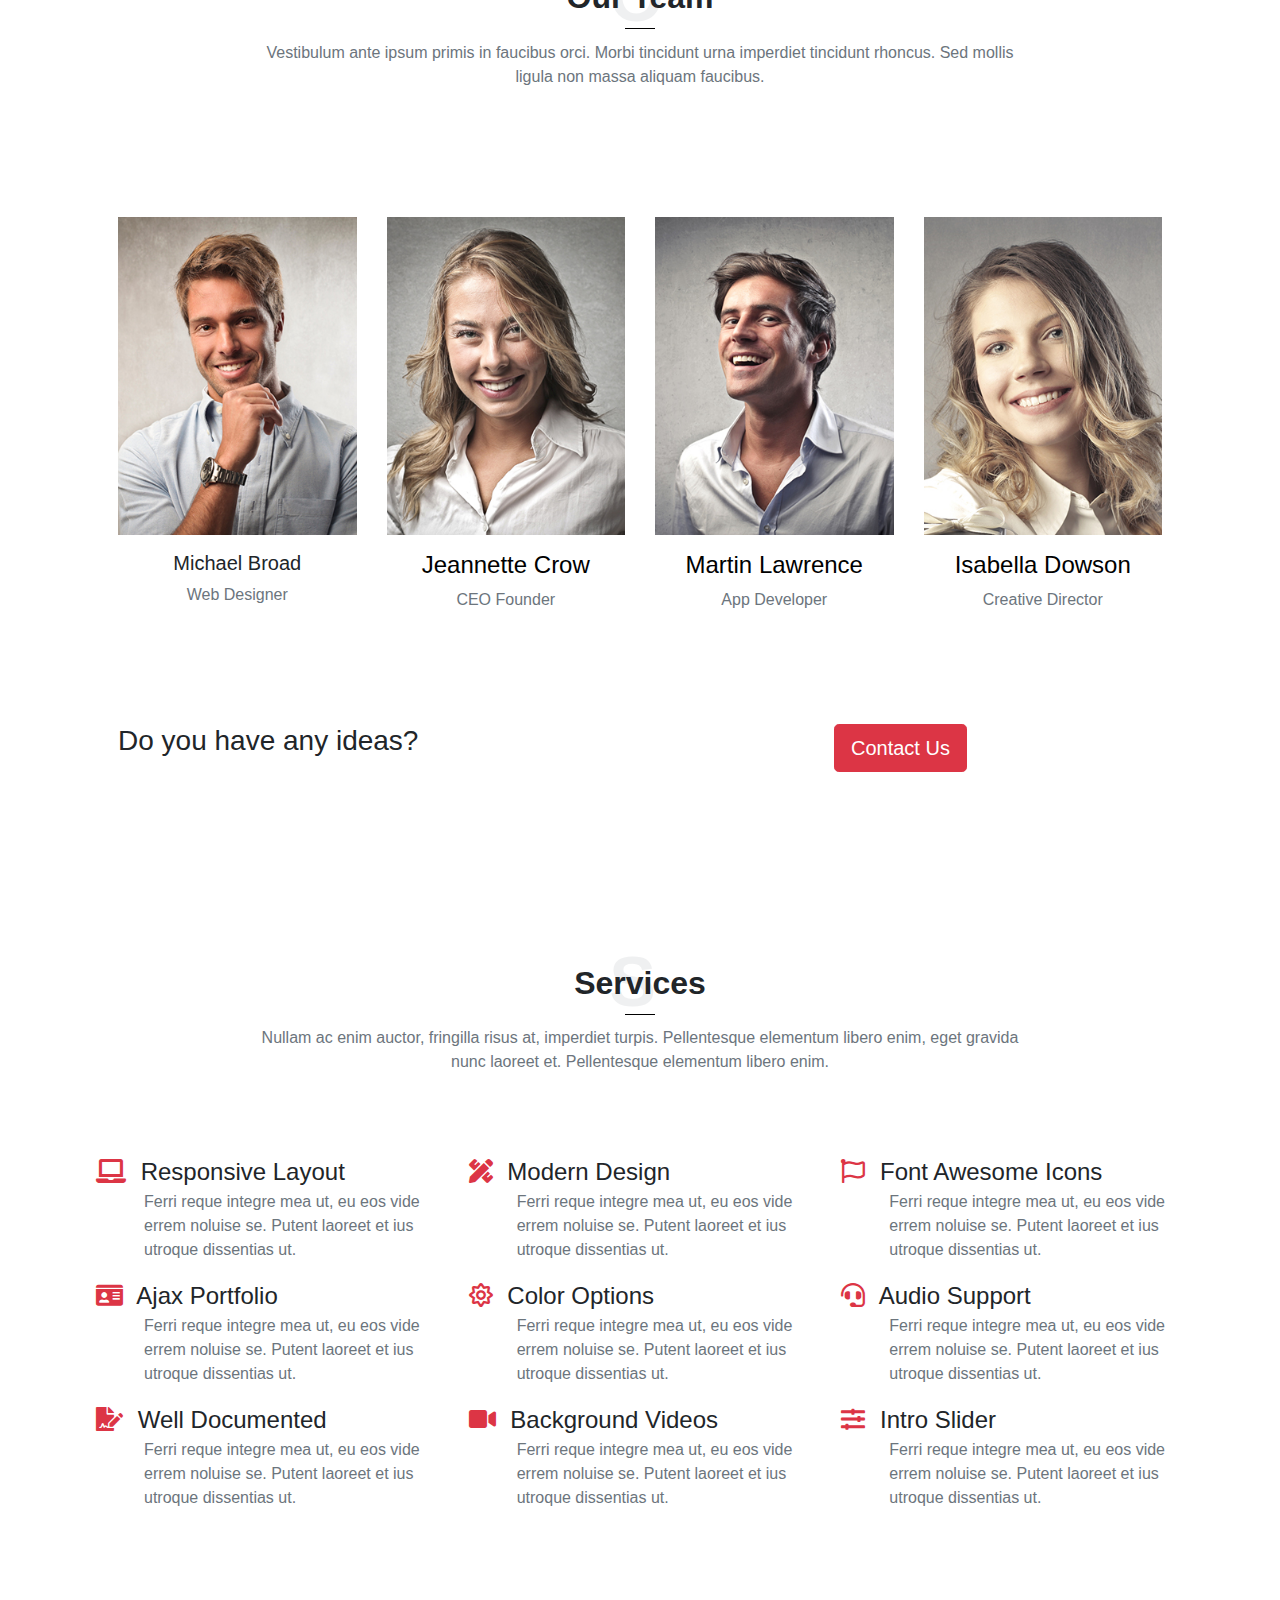
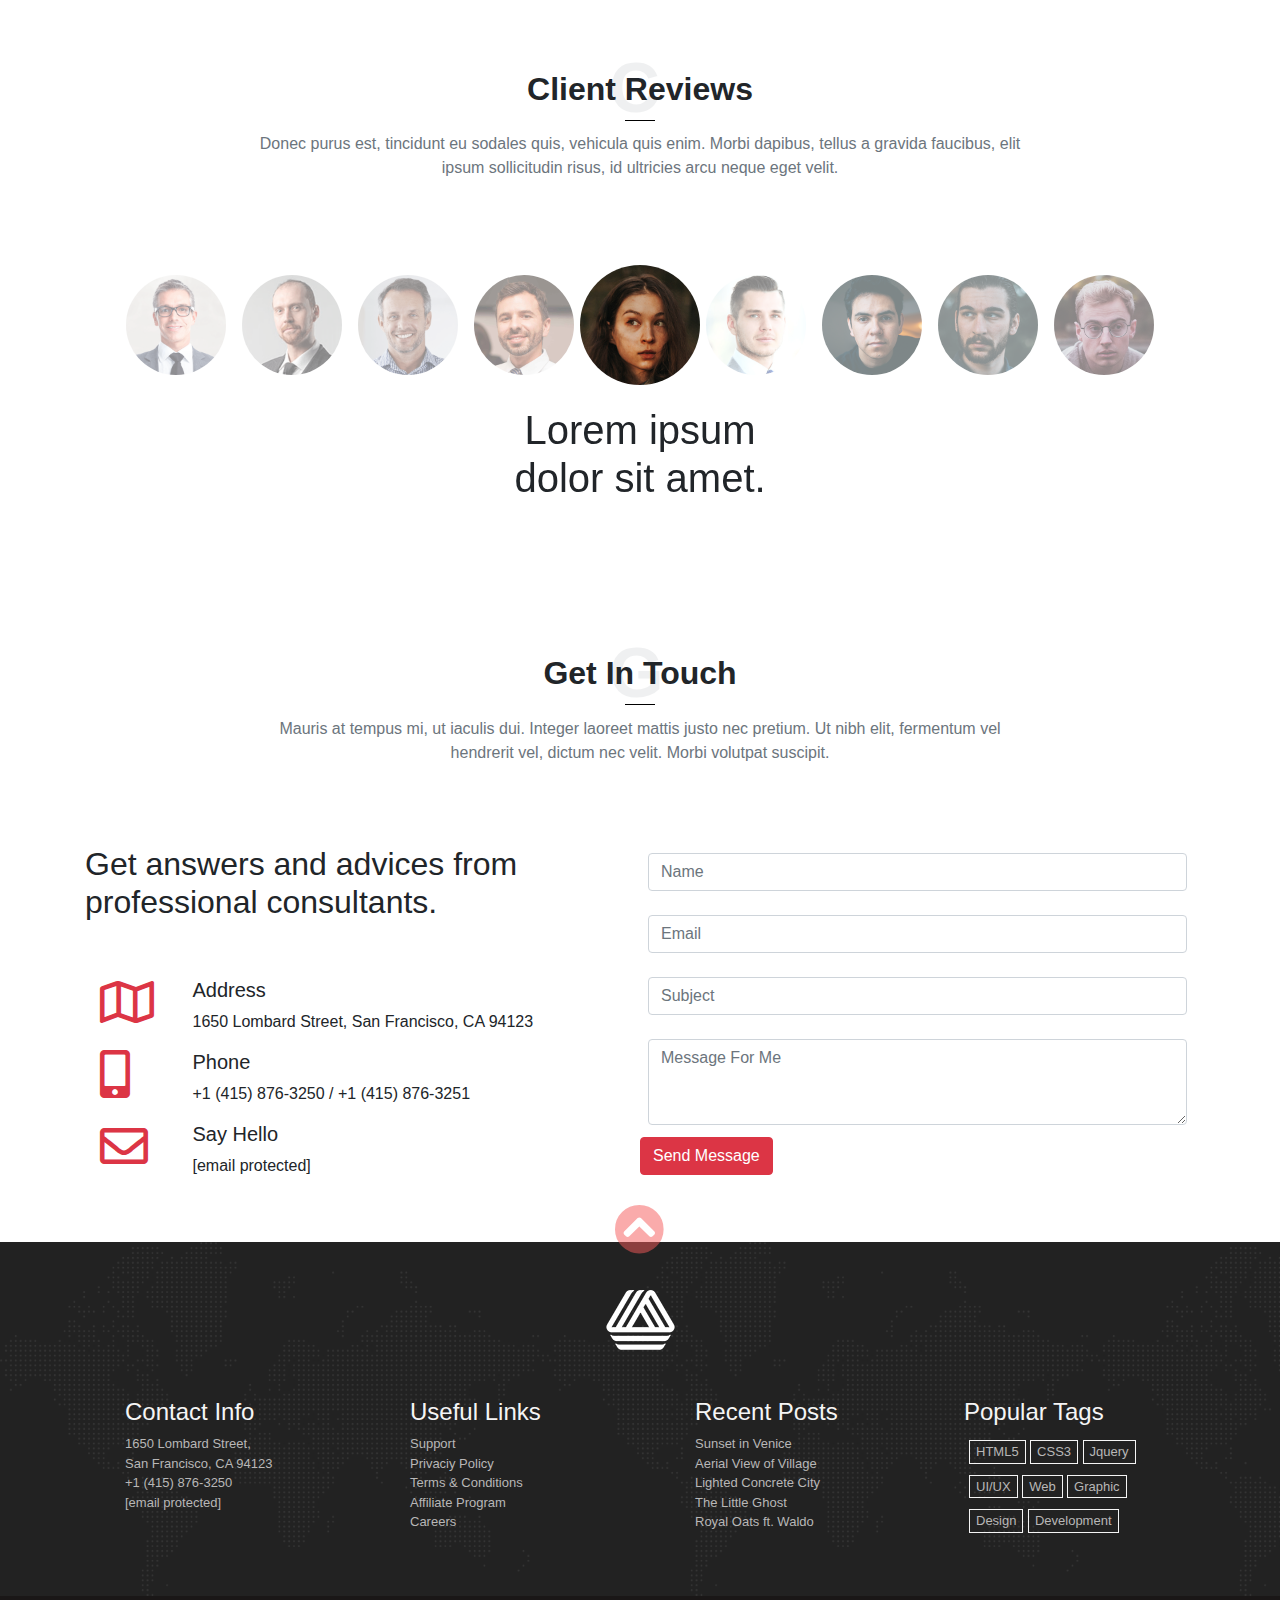
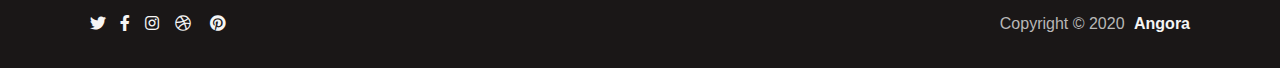
==== commit dc326716: "add Scroll Events 07-05-2021" ====
--- a/index.html
+++ b/index.html
@@ -55,10 +55,10 @@
            
         </div>
         <div class="scroll-me">
-            <a href="#about"><img src="Images/scroll_.gif" width="100px" height="100px"></a>
+            <a href="#about" id="scroll-me"><img src="Images/scroll_.gif" width="100px" height="100px"></a>
 
         </div>
-
+<button class="btn btn-danger to-top-btn position-fixed"><i class="fas fa-chevron-circle-up"></i></button>
         <!-- _______  NavBar Start Here  _______ -->
 
         <nav class="navbar navbar-expand-lg fixed-top p-3"  id="mynav">
@@ -95,7 +95,7 @@
                         </li>
 
                         <li class="nav-item">
-                            <a class="nav-link" href="#">Projects</a>
+                            <a class="nav-link" href="#review">Reviews</a>
                         </li>
 
                         <li class="nav-item">
@@ -103,12 +103,10 @@
                         </li>
 
                         <li class="nav-item">
-                            <a class="nav-link" href="#">Blog</a>
+                            <a class="nav-link" href="#contacts">Get In Touch</a>
                         </li>
 
-                        <li class="nav-item">
-                            <a class="nav-link" href="#contacts">Contacts</a>
-                        </li>
+                   
 
                     </ul>
 
@@ -481,7 +479,7 @@
     <!-- _______________________________________________________________________________________ -->
 
     <!-- _________ Client Review Start Here _________ -->
-    <div class="client-review py-5">
+    <div class="client-review py-5" id="review">
 
 
         <header class="client-review-header w-60 py-5">
--- a/css/style.css
+++ b/css/style.css
@@ -150,7 +150,13 @@
 
 /* ___________ Home properties Start Here _____________*/
 
-
+.to-top-btn
+{
+    bottom: 20px;
+    right: 20px;
+    z-index: 99999999;
+    display: none;
+}
 
 .mode-options
 {
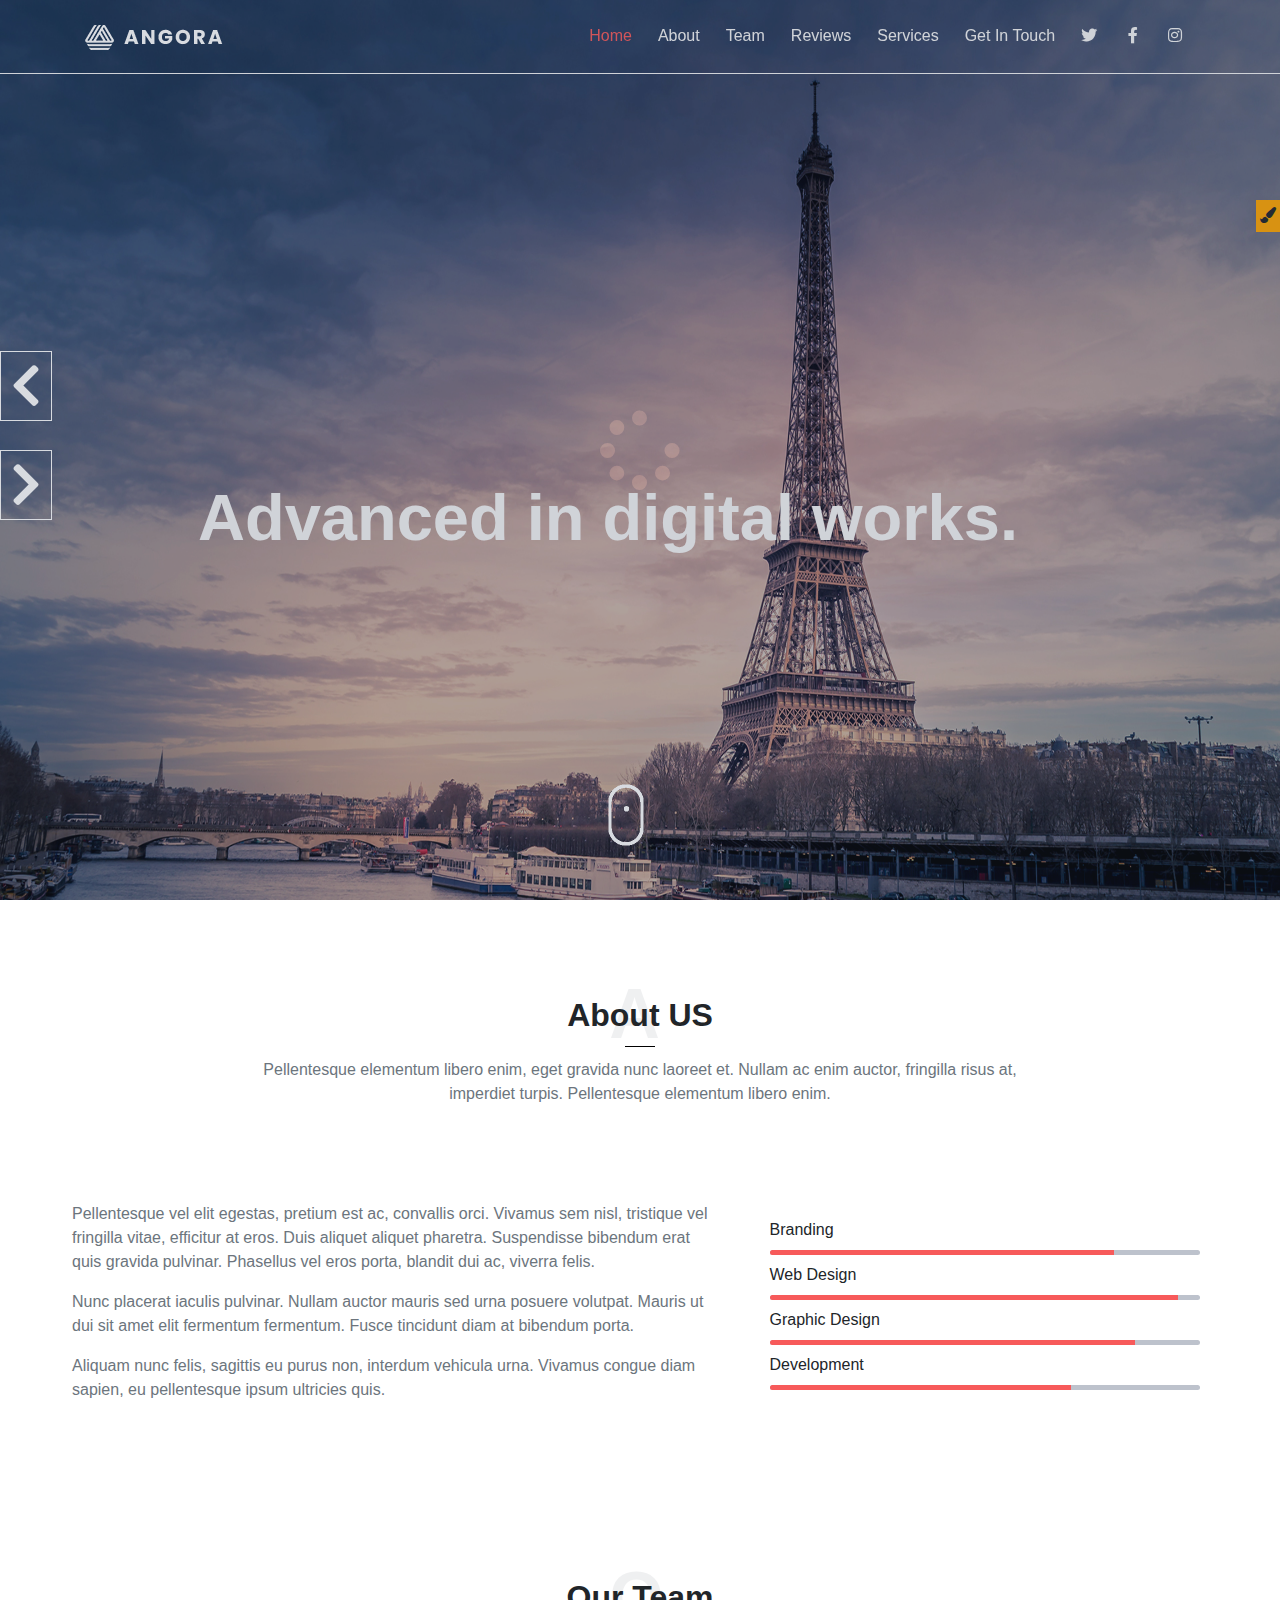
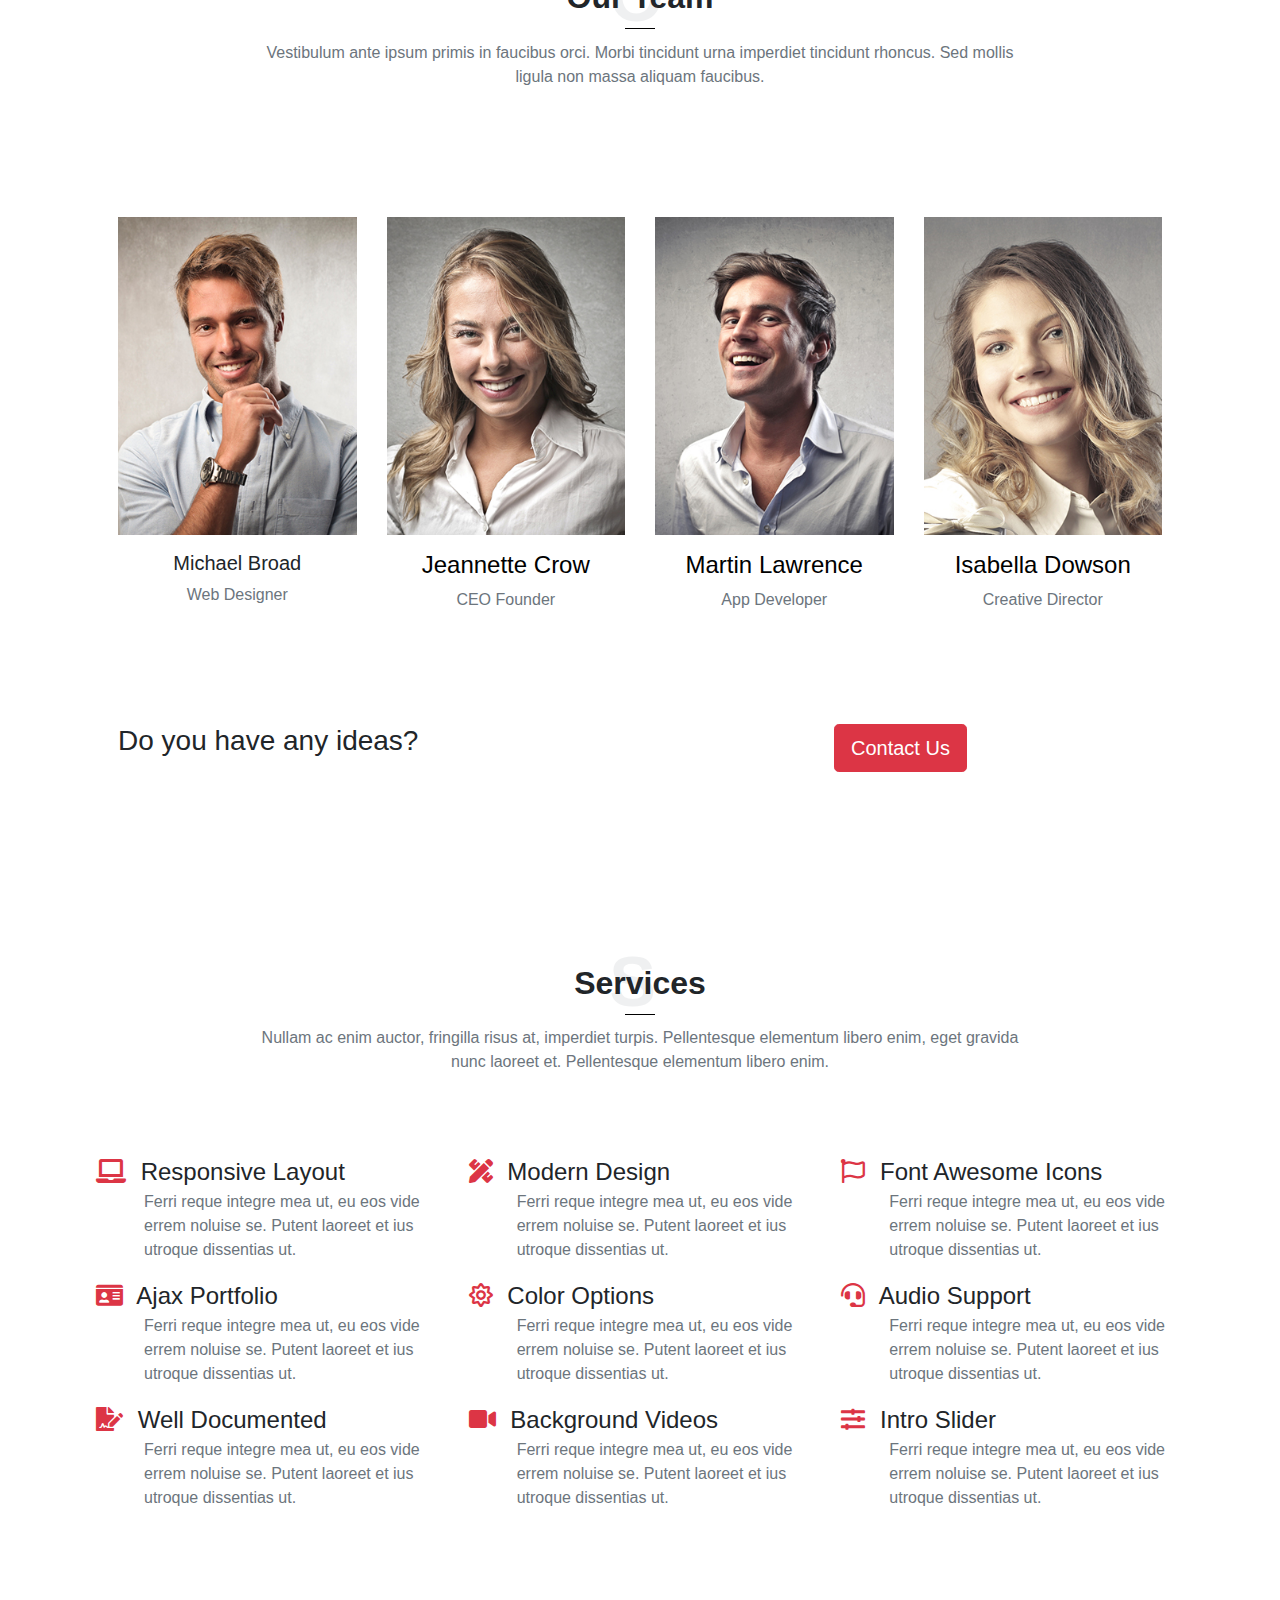
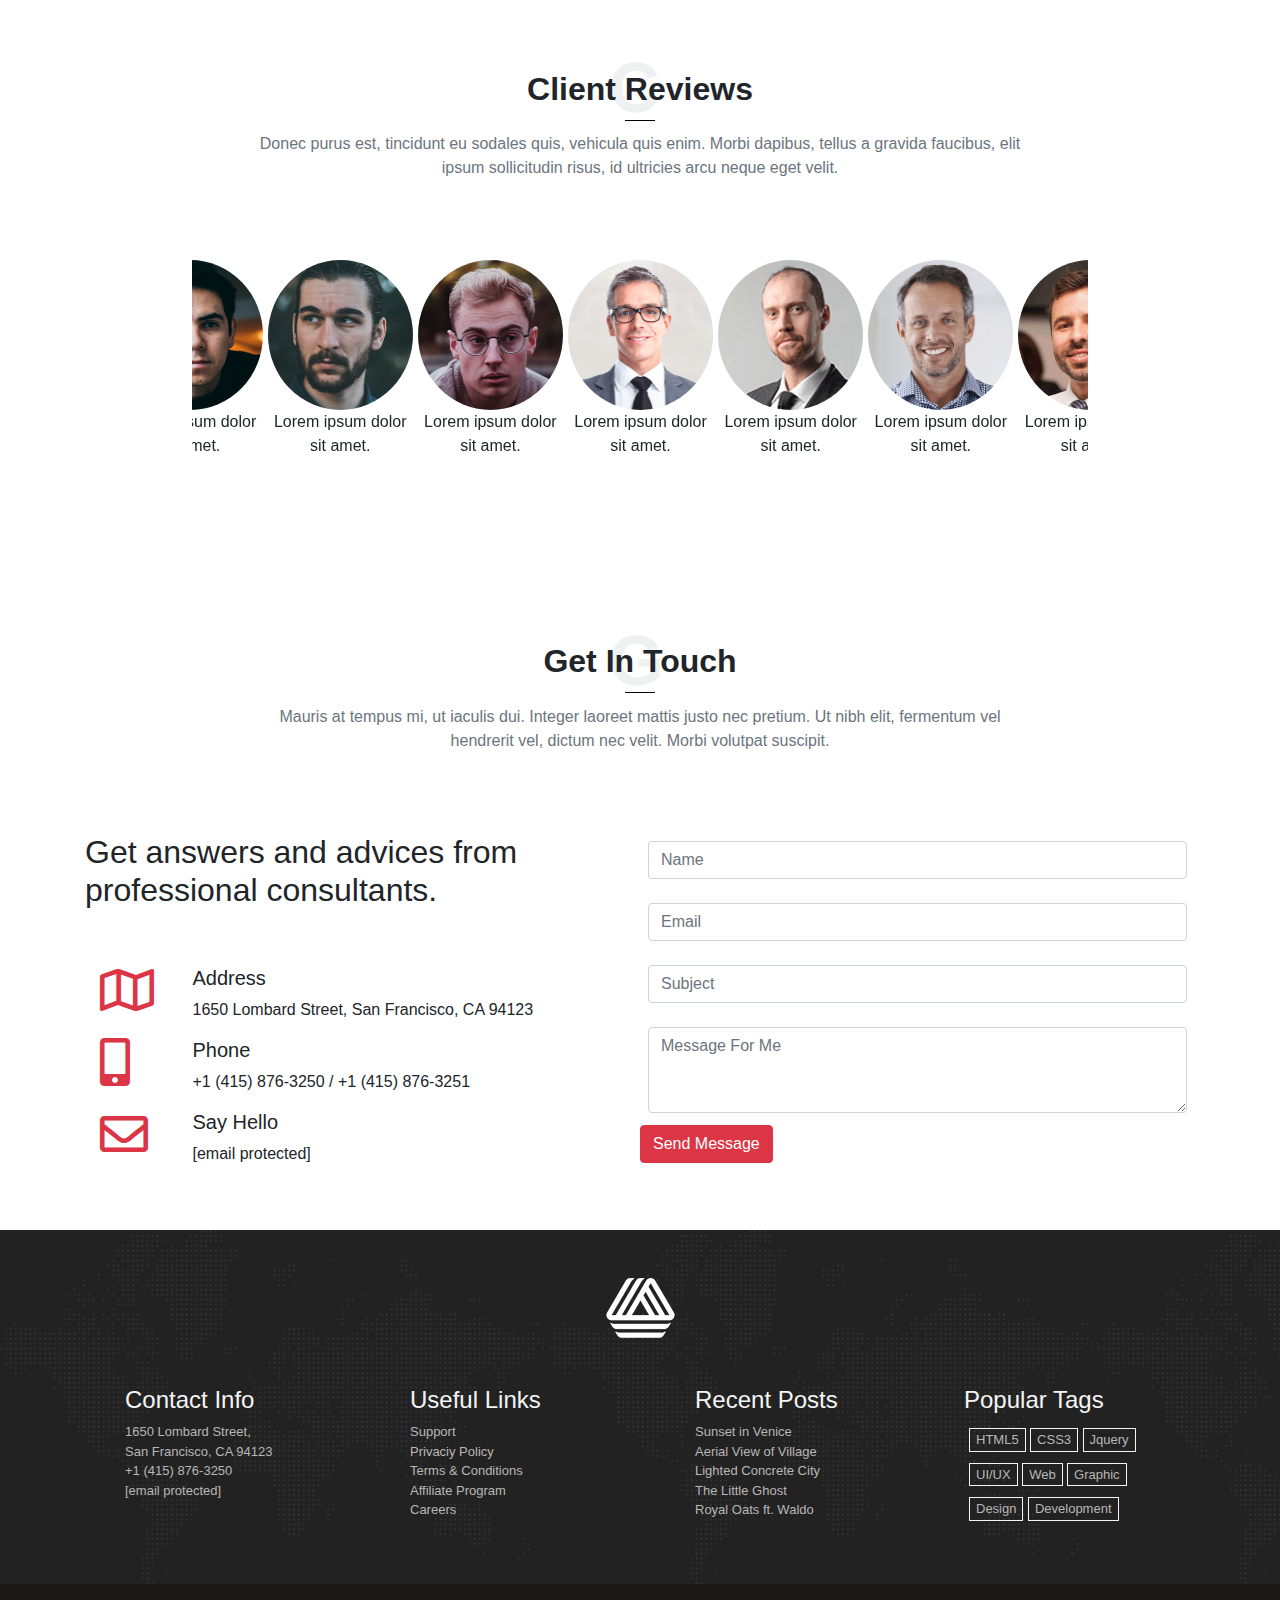
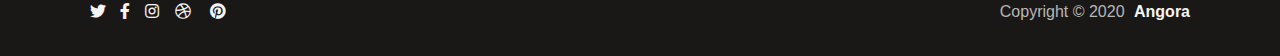
==== commit 0e67fb3d: "adding new features 09-05-2021" ====
--- a/index.html
+++ b/index.html
@@ -11,13 +11,14 @@
     <meta name="description" content="Free Website @ Route35">
     <title>Angora - Responsive One Page Parallax Template</title>
     <link rel="icon" href="Images/company-1.png">
-   
- 
-    
-  <!-- CSS Files -->
-  <link rel="stylesheet" href="css/bootstrap.min.css">
-  <link rel="stylesheet" href="css/all.min.css">
-  <link rel="stylesheet" href="css/style.css">
+    <link rel="stylesheet" href="css/owl.carousel.min.css">
+
+
+
+    <!-- CSS Files -->
+    <link rel="stylesheet" href="css/bootstrap.min.css">
+    <link rel="stylesheet" href="css/all.min.css">
+    <link rel="stylesheet" href="css/style.css">
 
 
 </head>
@@ -30,7 +31,11 @@
 
 
     <div class="home vh-100" id="home-page">
-  
+        <div id="loader">
+            <i class="fas fa-spinner fa-5x fa-spin"></i>
+
+
+        </div>
         <div class="mode-options position-fixed d-flex">
             <div class="mode-sider p-1">
                 <i class="fas fa-paint-brush"></i>
@@ -52,16 +57,16 @@
                     <li class="colors"></li>
                 </ul>
             </div>
-           
+
         </div>
         <div class="scroll-me">
             <a href="#about" id="scroll-me"><img src="Images/scroll_.gif" width="100px" height="100px"></a>
 
         </div>
-<button class="btn btn-danger to-top-btn position-fixed"><i class="fas fa-chevron-circle-up"></i></button>
+        <button class="btn btn-danger to-top-btn position-fixed"><i class="fas fa-chevron-circle-up"></i></button>
         <!-- _______  NavBar Start Here  _______ -->
 
-        <nav class="navbar navbar-expand-lg fixed-top p-3"  id="mynav">
+        <nav class="navbar navbar-expand-lg fixed-top p-3" id="mynav">
             <!--  _______ NavBar Container Start Here _______  -->
 
             <div class="container">
@@ -82,7 +87,7 @@
                 <!--  _______ Toggler Button End Here _______  -->
 
                 <div class="collapse navbar-collapse" id="navbarSupportedContent">
-                    <ul class="navbar-nav ml-auto" >
+                    <ul class="navbar-nav ml-auto">
                         <li class="nav-item active">
                             <a class="nav-link" href="#" style="color: #f75a5a;">Home <span
                                     class="sr-only">(current)</span></a>
@@ -106,7 +111,7 @@
                             <a class="nav-link" href="#contacts">Get In Touch</a>
                         </li>
 
-                   
+
 
                     </ul>
 
@@ -161,24 +166,24 @@
                         </div>
                     </div>
                 </div>
-                <a  class="previous" href="#carouselExampleFade" role="button" data-slide="prev">
-                    
+                <a class="previous" href="#carouselExampleFade" role="button" data-slide="prev">
+
                     <div class="previous">
                         <i class="fas fa-chevron-left fa-3x" aria-hidden="true">
                             <div class="prev-cover"></div>
                         </i>
                     </div>
-                        
+
 
 
                 </a>
-                <a  class="next"  href="#carouselExampleFade" role="button" data-slide="next">
+                <a class="next" href="#carouselExampleFade" role="button" data-slide="next">
                     <div class="next">
-                    <i class="fas fa-chevron-right fa-3x" aria-hidden="true">
-                        <div class="next-cover"></div>
-                    </i>
-                </div>
-                    
+                        <i class="fas fa-chevron-right fa-3x" aria-hidden="true">
+                            <div class="next-cover"></div>
+                        </i>
+                    </div>
+
                 </a>
             </div>
 
@@ -489,7 +494,46 @@
                 Morbi dapibus,
                 tellus a gravida faucibus, elit ipsum sollicitudin risus, id ultricies arcu neque eget velit.</p>
         </header>
-        <div id="carouselExampleIndicators" class="carousel slide overflow-hidden" data-ride="carousel">
+        <div class="owl-carousel owl-theme w-70">
+            <div class="item active"><img src="Images/client-1.png" class="client-img rounded-circle">
+                <p class="text-center">Lorem ipsum dolor sit amet.</p>
+            </div>
+            <div class="item"><img src="Images/client-2.png" class="client-img rounded-circle">
+                <p class="text-center">Lorem ipsum dolor sit amet.</p>
+            </div>
+
+            <div class="item"><img src="Images/client-3.png" class="client-img rounded-circle">
+                <p class="text-center">Lorem ipsum dolor sit amet.</p>
+            </div>
+
+            <div class="item"><img src="Images/client-4.png" class="client-img rounded-circle">
+                <p class="text-center">Lorem ipsum dolor sit amet.</p>
+            </div>
+
+            <div class="item"><img src="Images/client-5.png" class="client-img rounded-circle">
+                <p class="text-center">Lorem ipsum dolor sit amet.</p>
+            </div>
+
+            <div class="item"><img src="Images/client-6.png" class="client-img rounded-circle">
+                <p class="text-center">Lorem ipsum dolor sit amet.</p>
+            </div>
+
+            <div class="item"><img src="Images/client-7.png" class="client-img rounded-circle">
+                <p class="text-center">Lorem ipsum dolor sit amet.</p>
+            </div>
+            <div class="item"><img src="Images/client-8.png" class="client-img rounded-circle">
+                <p class="text-center">Lorem ipsum dolor sit amet.</p>
+            </div>
+            <div class="item"><img src="Images/client-9.png" class="client-img rounded-circle">
+                <p class="text-center">Lorem ipsum dolor sit amet.</p>
+            </div>
+
+
+
+
+
+        </div>
+        <!-- <div id="carouselExampleIndicators" class="carousel slide overflow-hidden" data-ride="carousel">
             <ol class="carousel-indicators">
                 <li data-target="#carouselExampleIndicators" data-slide-to="0">
                     <img src="Images/client-1.png" class="client-img rounded-circle d-block">
@@ -519,7 +563,7 @@
                     <img src="Images/client-9.png" class="client-img rounded-circle d-block">
                 </li>
             </ol>
-            
+
             <div class="carousel-inner w-25 m-auto">
                 <div class="carousel-item active  text-center">
                     <h1>Lorem ipsum dolor sit amet.</h1>
@@ -550,8 +594,8 @@
                 </div>
             </div>
 
-        </div>
-        
+        </div> -->
+
     </div>
 
     <!-- _________ Client Review End Here _________ -->
@@ -687,11 +731,7 @@
 
         </section>
 
-        <div class="to-up text-center position-absolute">
-            <a href="#home-page"><i class="fas fa-chevron-circle-up"></i></a>
-
-
-        </div>
+
     </div>
     <!-- _________ Get In Touch End Here _________ -->
 
@@ -811,12 +851,14 @@
 
 
 
-   <!-- External Files -->
-   <script src="js/jquery-3.6.0.min.js"></script>
-   <script src="js/popper.min.js"></script>
-   <script src="js/bootstrap.min.js"></script>
-   <script src="js/main.js"></script>
- 
+    <!-- External Files -->
+    <script src="js/jquery-3.6.0.min.js"></script>
+    <script src="js/popper.min.js"></script>
+    <script src="js/bootstrap.min.js"></script>
+    <script src="js/owl.carousel.min.js"></script>
+
+    <script src="js/main.js"></script>
+
 </body>
 
 
--- a/css/style.css
+++ b/css/style.css
@@ -150,37 +150,74 @@
 
 /* ___________ Home properties Start Here _____________*/
 
-.to-top-btn
-{
+#loader {
+    position: fixed;
+    top: 0;
+    left: 0;
+    right: 0;
+    bottom: 0;
+    background-color: #33445f;
+    z-index: 999999999999999999;
+    display: flex;
+    align-items: center;
+    justify-content: center;
+}
+
+#loader i {
+    color: #C1A69D;
+}
+#loading {
+    position: fixed;
+    top: 0;
+    left: 0;
+    height: 100%;
+    width: 100%;
+    background-color: #fff;
+    z-index: 9999999999999;
+}
+
+
+.gooey .dots span {
+    display: block;
+    float: left;
+    width: 20px;
+    height: 20px;
+    margin-left: 16px;
+    background: rgb(175, 60, 60);
+    border-radius: 50%;
+}
+
+body {
+    overflow: hidden;
+}
+
+.to-top-btn {
     bottom: 20px;
     right: 20px;
     z-index: 99999999;
     display: none;
 }
 
-.mode-options
-{
+.mode-options {
     top: 200px;
-    
-    z-index: 54555555555555555555555; 
-    
-}
-
-.mode-sider
-{
+    right: 0;
+    z-index: 99999999;
+}
+
+.mode-sider {
     height: fit-content;
     background-color: orange;
 }
 
-.color-options{
+.color-options {
     border: orange 1px solid;
 }
-.color-options li
-{
-height: 20px;
-width: 20px;
-background-color: burlywood;
-display: inline-block;
+
+.color-options li {
+    height: 20px;
+    width: 20px;
+    background-color: burlywood;
+    display: inline-block;
 }
 
 .scroll-me {
@@ -193,8 +230,7 @@
 
 /* _______ NavBar Start Here _______*/
 
-nav
-{
+nav {
     z-index: 999999999999999999999999999999999999999999;
 }
 
@@ -453,8 +489,6 @@
 
 .carousel-indicators {
     position: relative;
-    
-    
 }
 
 .carousel-indicators li {
@@ -462,22 +496,16 @@
     width: 100%;
     background-color: transparent;
     padding: 5px 5px;
-    
 }
 
 .carousel-indicators .active img {
     transform: scale(1.2);
 }
 
-.client-img{
-    width: 100px;
-    height: 100px;
-
-}
-
-
-
-
+.client-img {
+    width: 150px;
+    height: 150px;
+}
 
 /* _________ Client Review End Here _________ */
 
@@ -498,16 +526,6 @@
     }
 }
 
-.to-up {
-    opacity: 0.5;
-    left: 48%;
-}
-
-.to-up a {
-    font-size: 50px;
-    color: #f75a5a;
-}
-
 /* _________ Get In Touch End Here _________ */
 
 /*______________________________________________________________________________________________________________*/
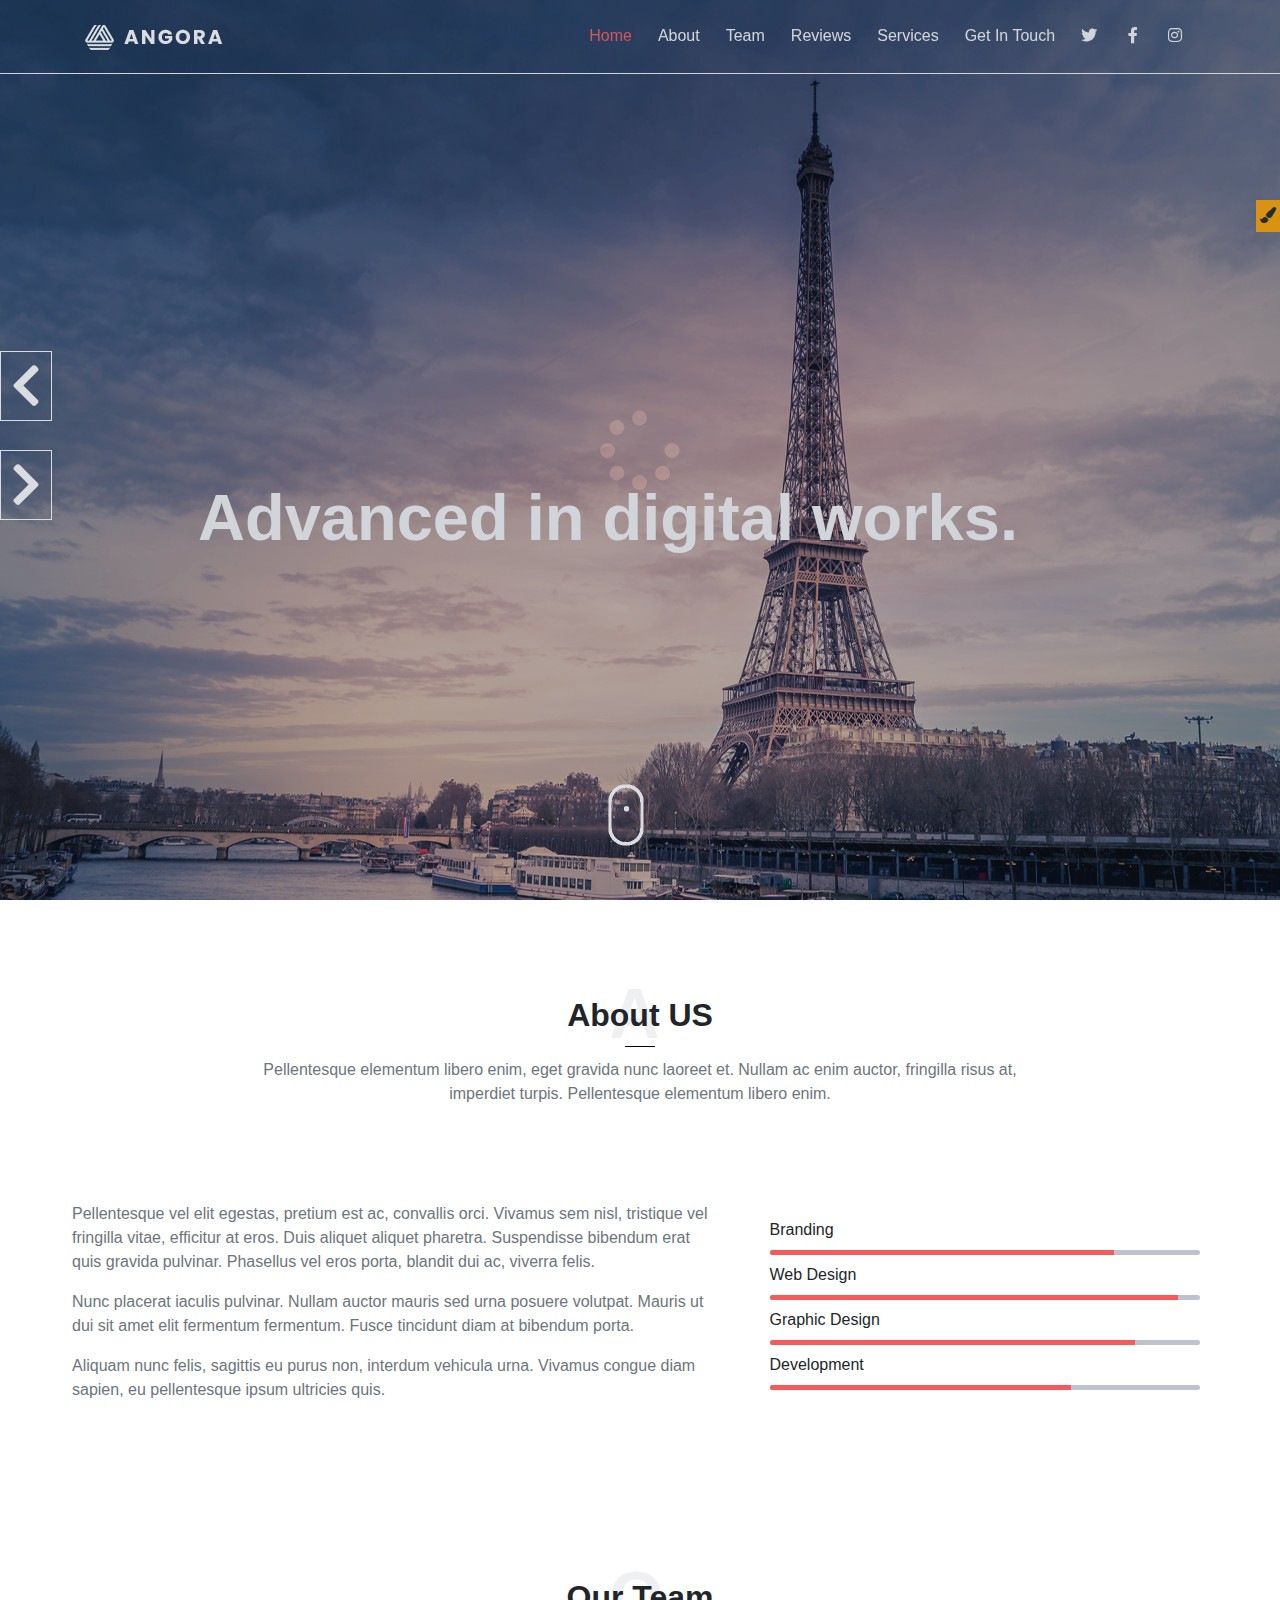
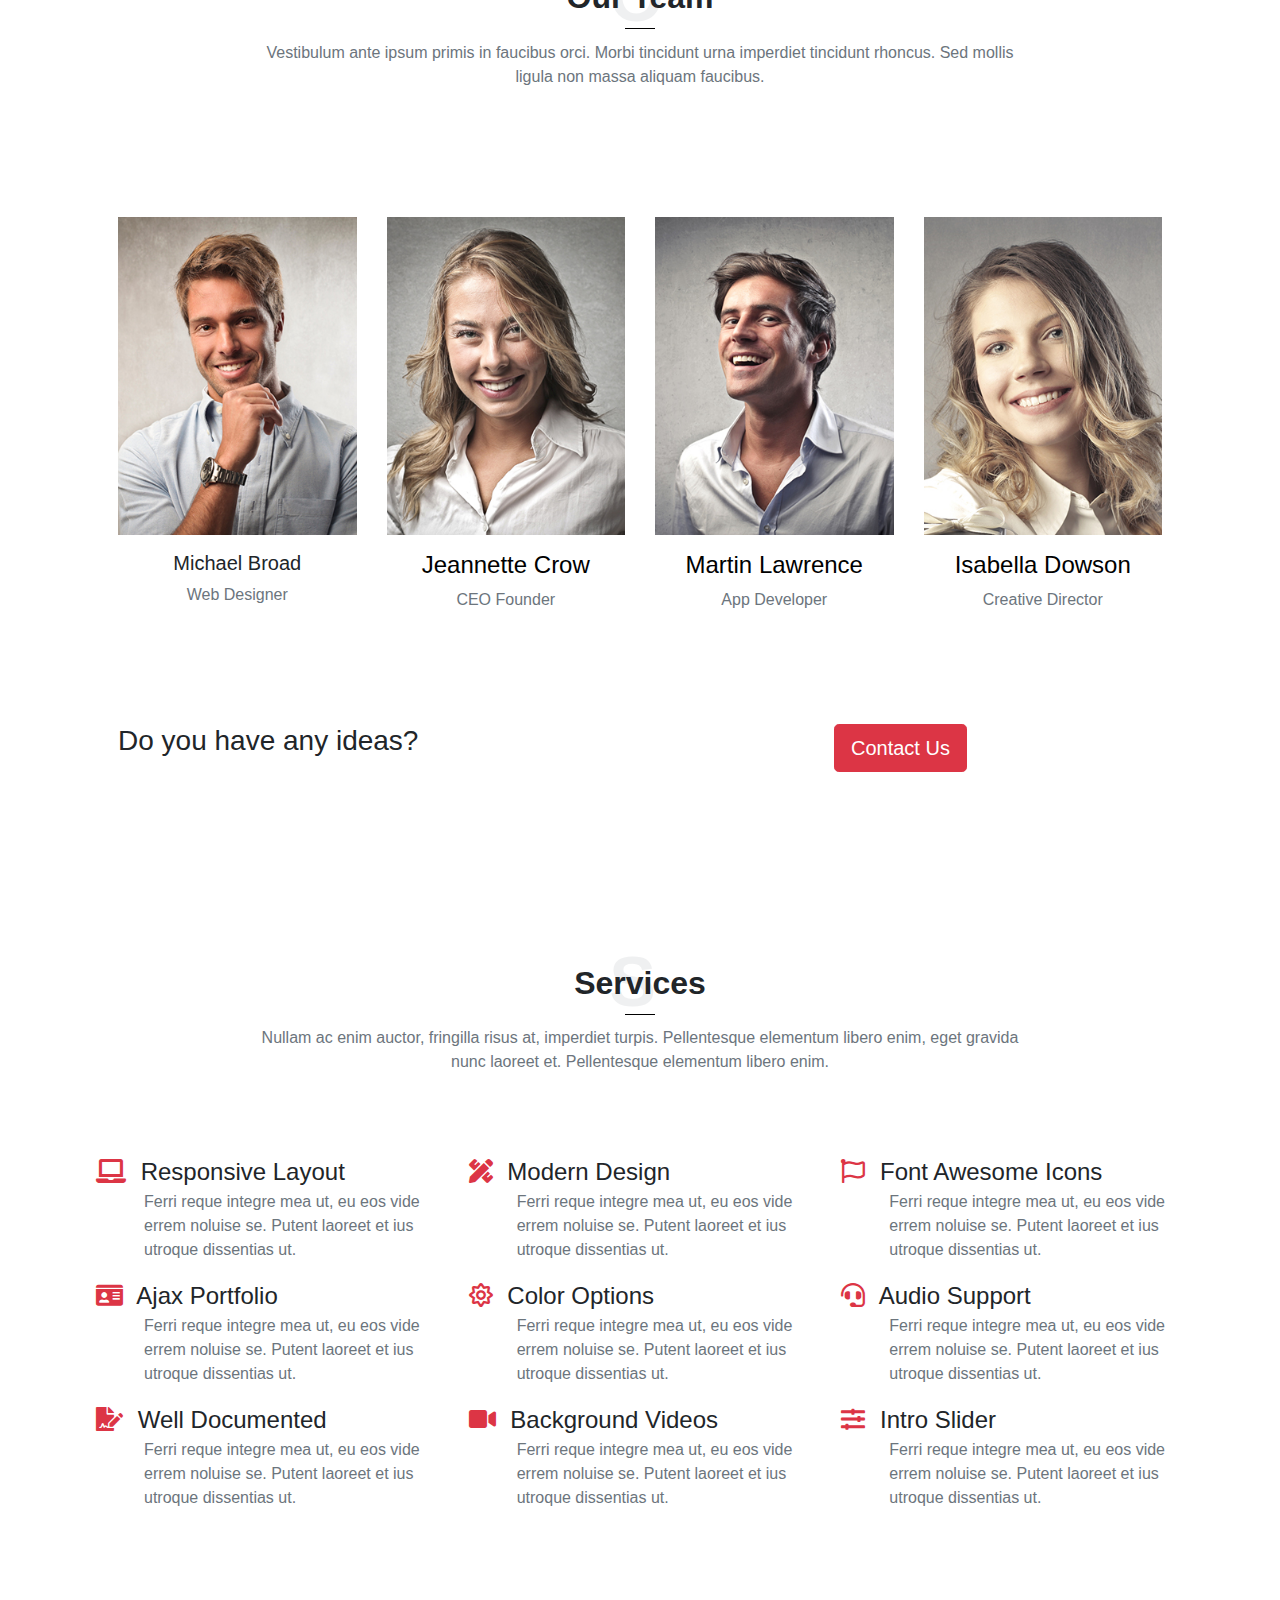
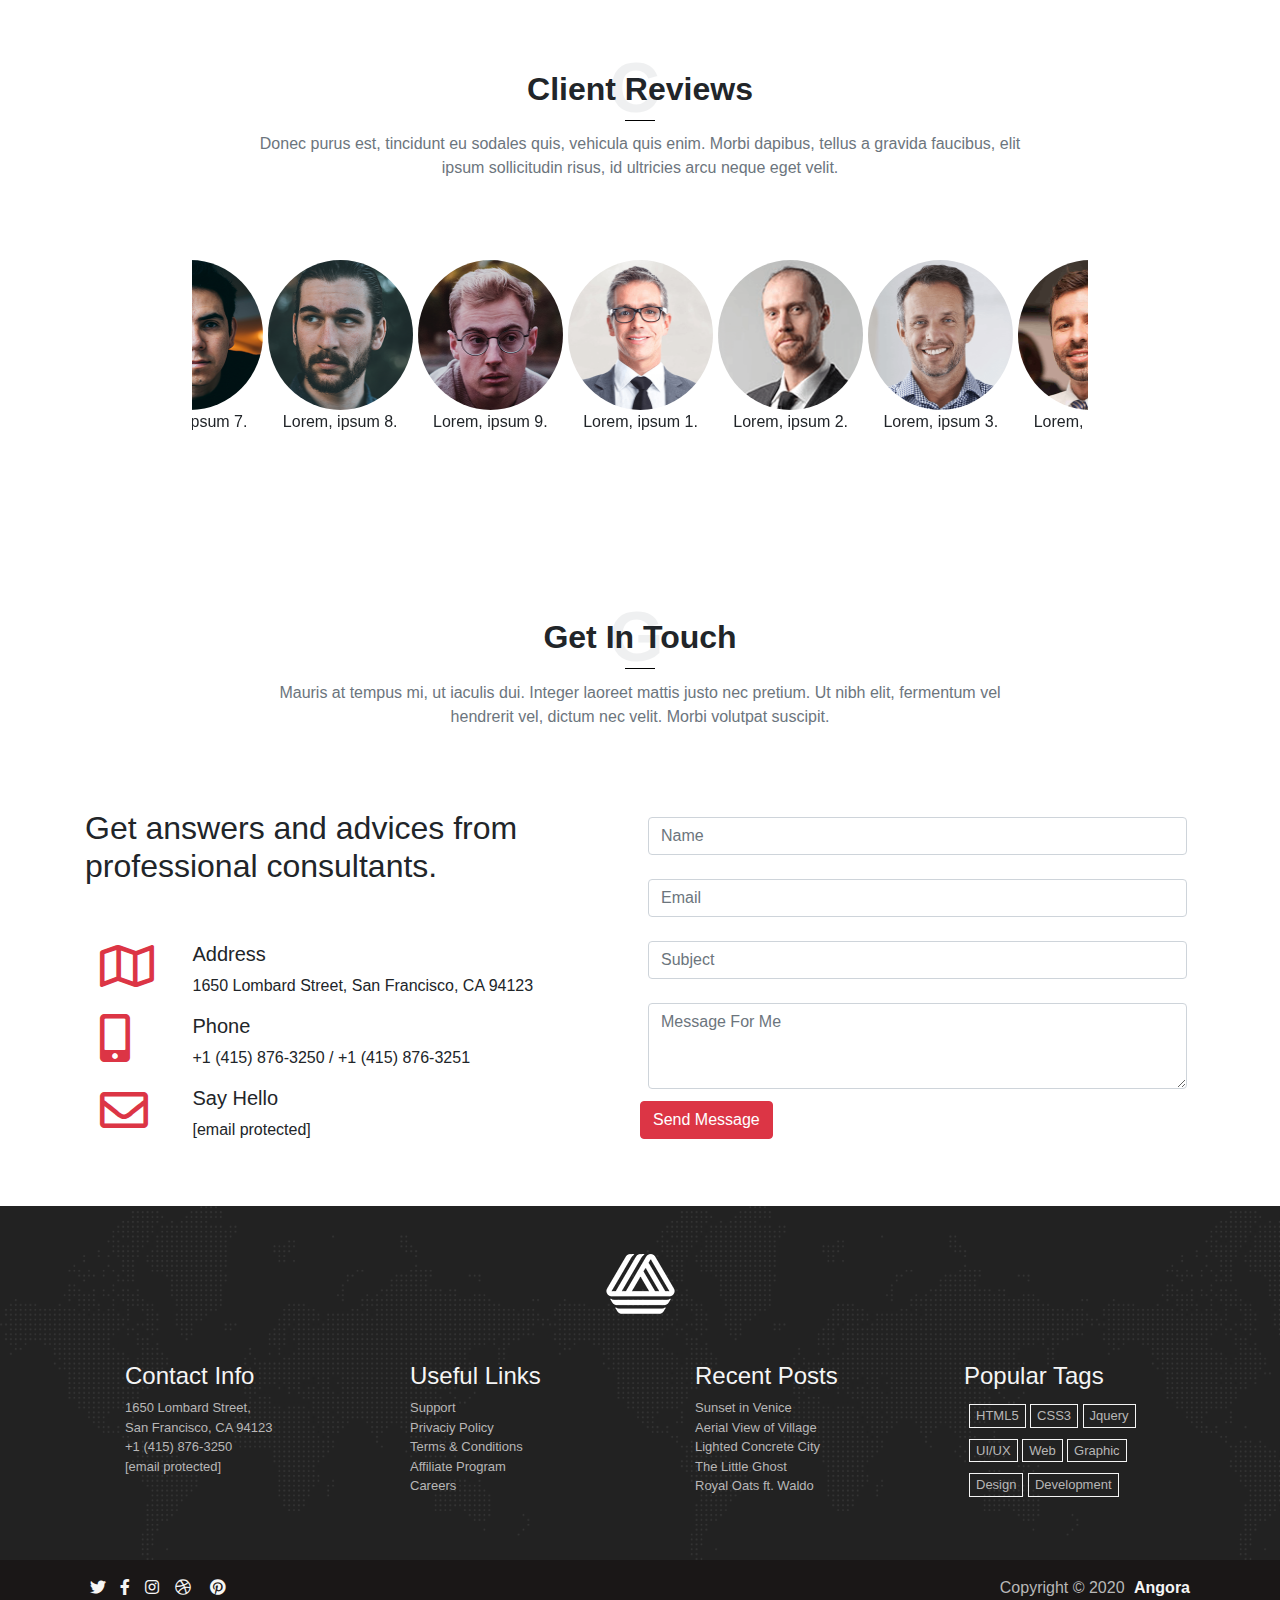
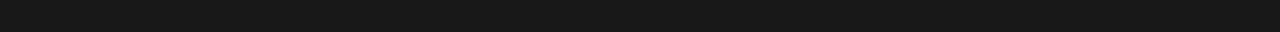
==== commit 1d06a72f: "Update 12-05-2021" ====
--- a/index.html
+++ b/index.html
@@ -496,37 +496,29 @@
         </header>
         <div class="owl-carousel owl-theme w-70">
             <div class="item active"><img src="Images/client-1.png" class="client-img rounded-circle">
-                <p class="text-center">Lorem ipsum dolor sit amet.</p>
+                <p class="text-center">Lorem, ipsum 1.</p>
             </div>
             <div class="item"><img src="Images/client-2.png" class="client-img rounded-circle">
-                <p class="text-center">Lorem ipsum dolor sit amet.</p>
-            </div>
+                <p class="text-center">Lorem, ipsum 2.</p>            </div>
 
             <div class="item"><img src="Images/client-3.png" class="client-img rounded-circle">
-                <p class="text-center">Lorem ipsum dolor sit amet.</p>
-            </div>
+                <p class="text-center">Lorem, ipsum 3.</p>            </div>
 
             <div class="item"><img src="Images/client-4.png" class="client-img rounded-circle">
-                <p class="text-center">Lorem ipsum dolor sit amet.</p>
-            </div>
+                <p class="text-center">Lorem, ipsum 4.</p>            </div>
 
             <div class="item"><img src="Images/client-5.png" class="client-img rounded-circle">
-                <p class="text-center">Lorem ipsum dolor sit amet.</p>
-            </div>
+                <p class="text-center">Lorem, ipsum 5.</p>            </div>
 
             <div class="item"><img src="Images/client-6.png" class="client-img rounded-circle">
-                <p class="text-center">Lorem ipsum dolor sit amet.</p>
-            </div>
+                <p class="text-center">Lorem, ipsum 6.</p>            </div>
 
             <div class="item"><img src="Images/client-7.png" class="client-img rounded-circle">
-                <p class="text-center">Lorem ipsum dolor sit amet.</p>
-            </div>
+                <p class="text-center">Lorem, ipsum 7.</p>            </div>
             <div class="item"><img src="Images/client-8.png" class="client-img rounded-circle">
-                <p class="text-center">Lorem ipsum dolor sit amet.</p>
-            </div>
+                <p class="text-center">Lorem, ipsum 8.</p>            </div>
             <div class="item"><img src="Images/client-9.png" class="client-img rounded-circle">
-                <p class="text-center">Lorem ipsum dolor sit amet.</p>
-            </div>
+                <p class="text-center">Lorem, ipsum 9.</p>            </div>
 
 
 
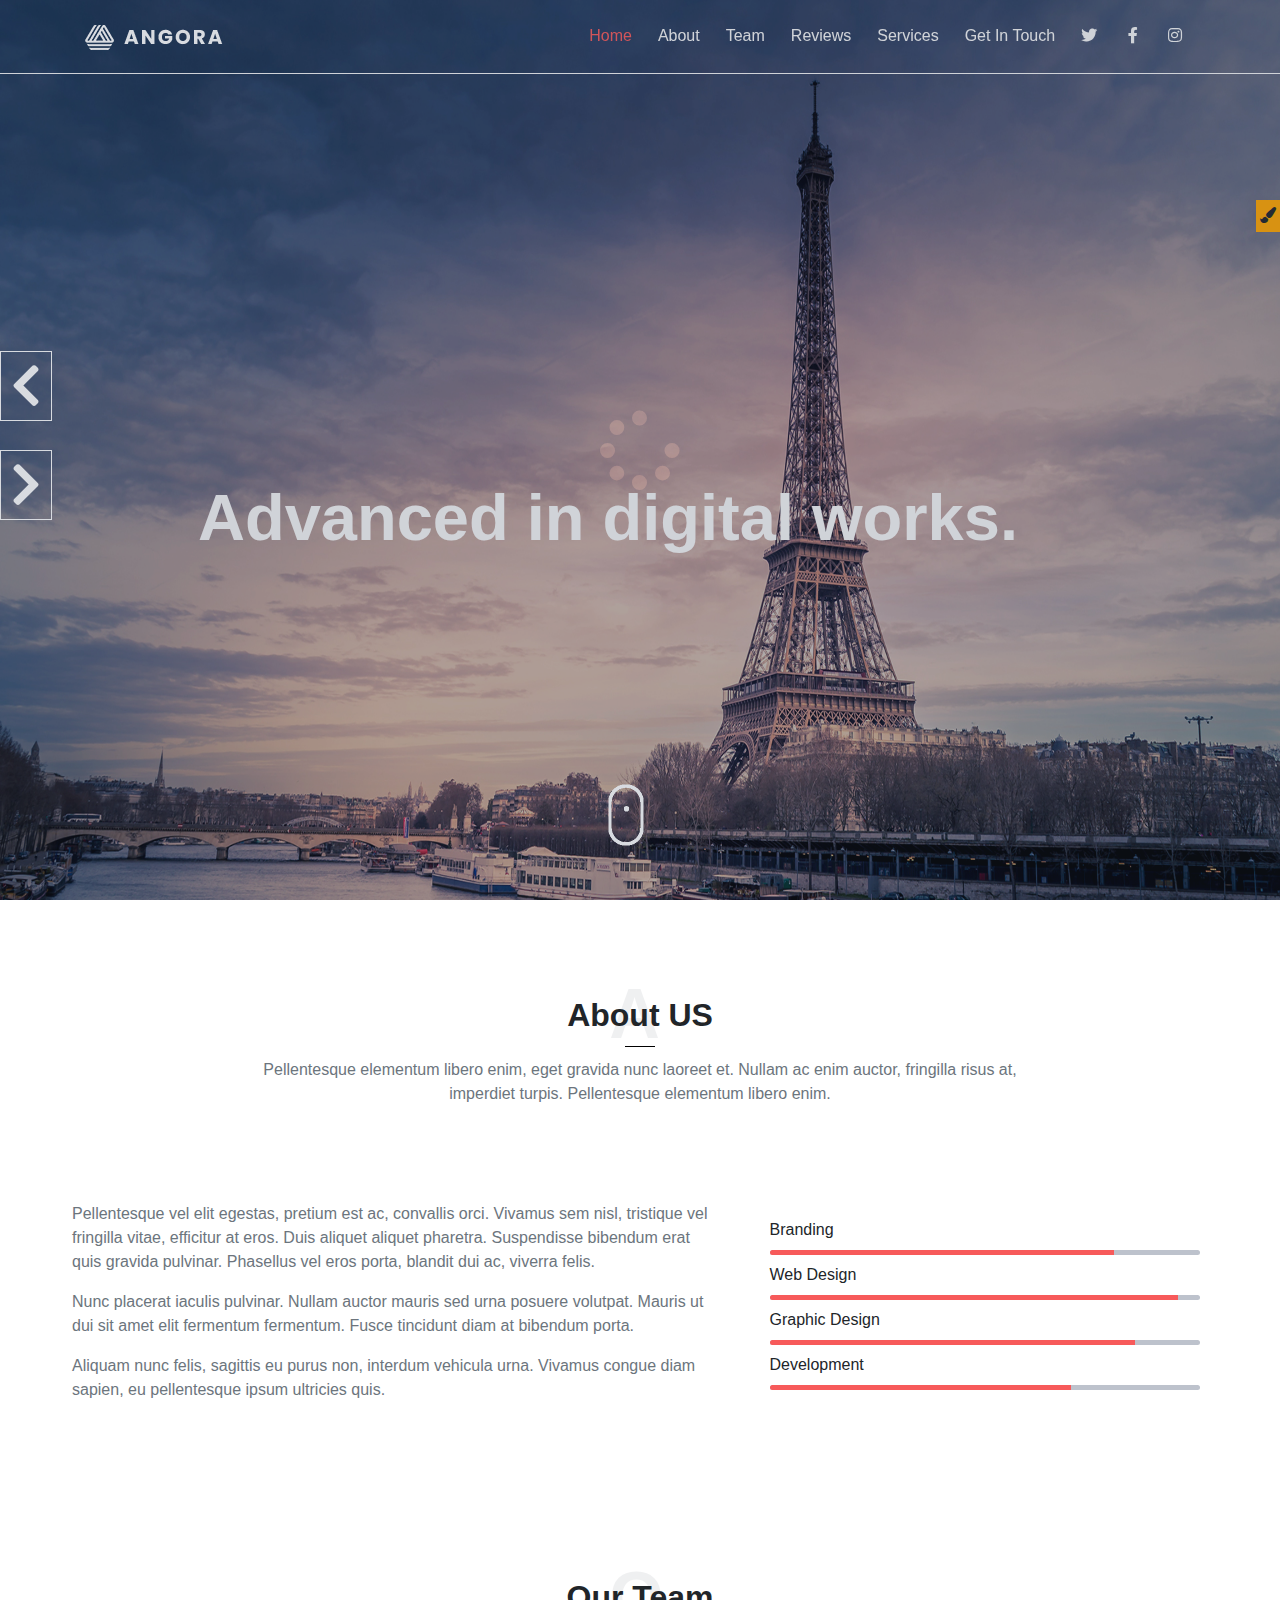
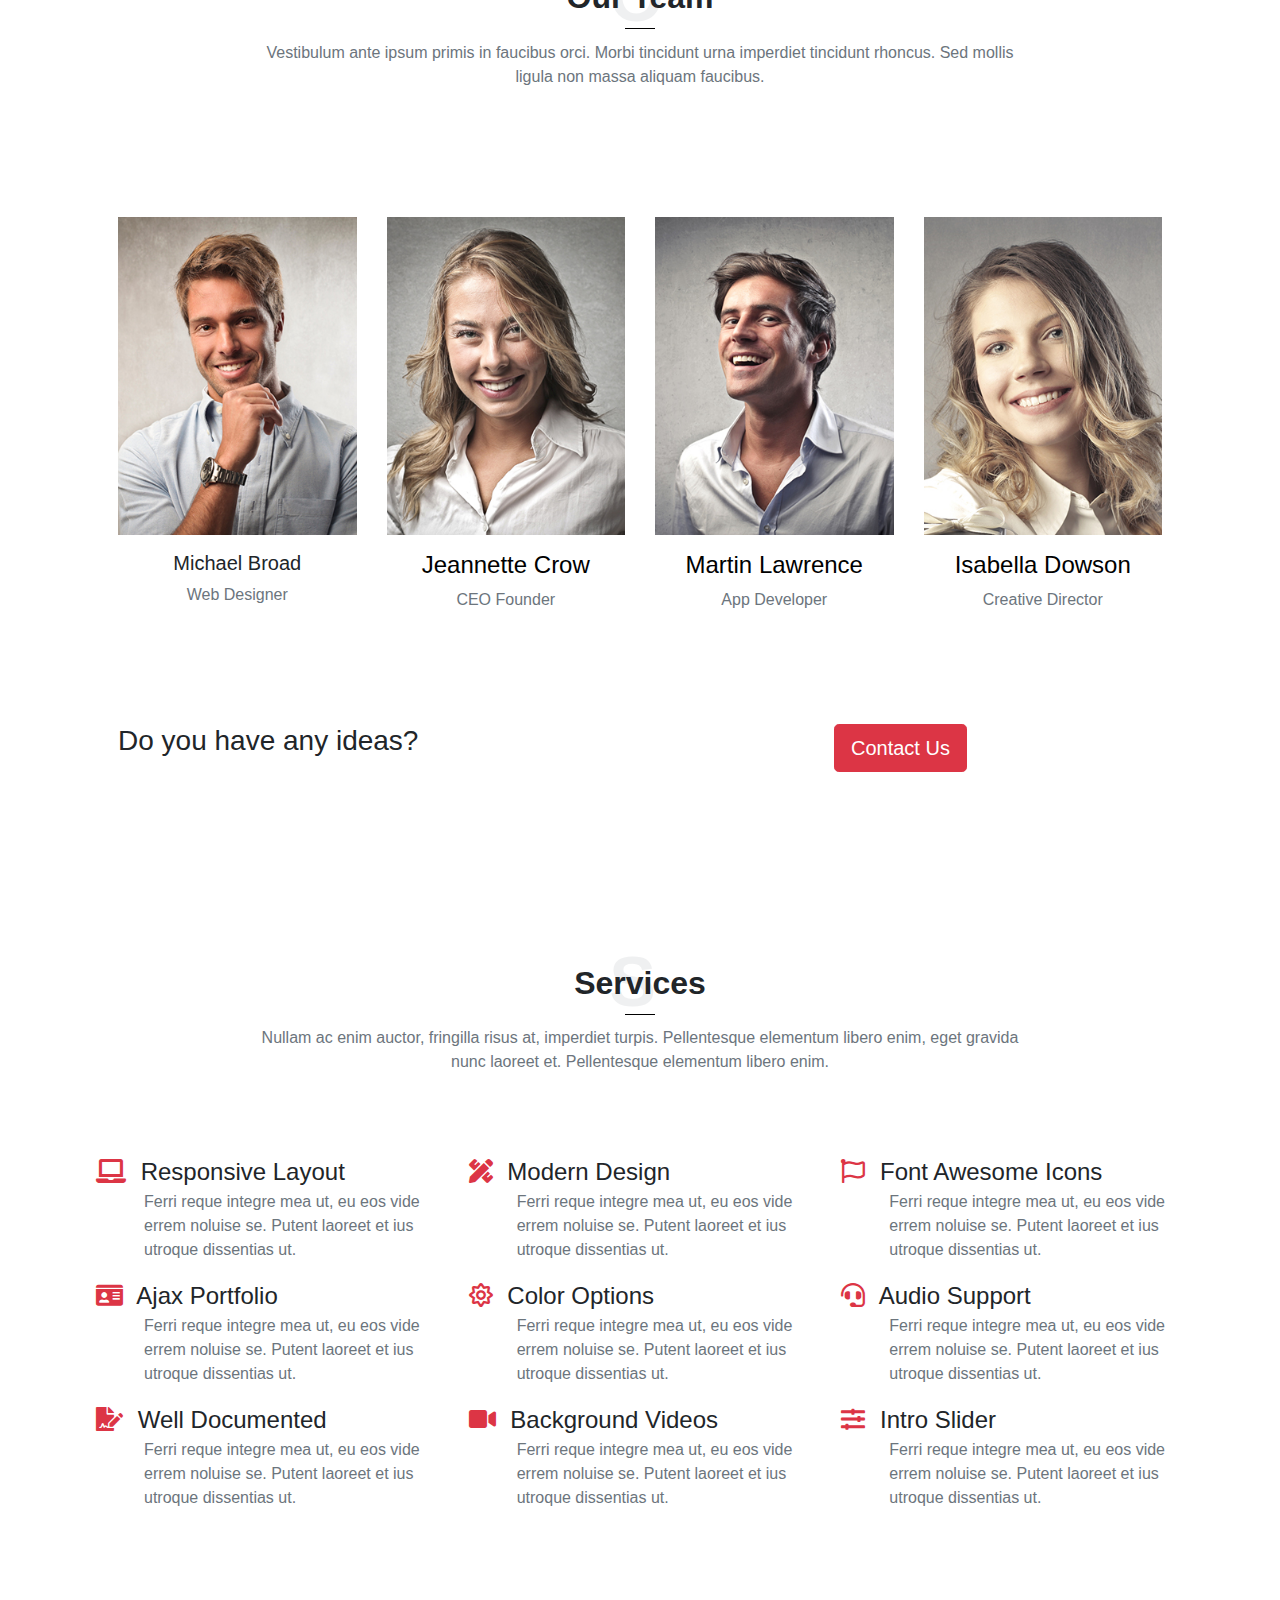
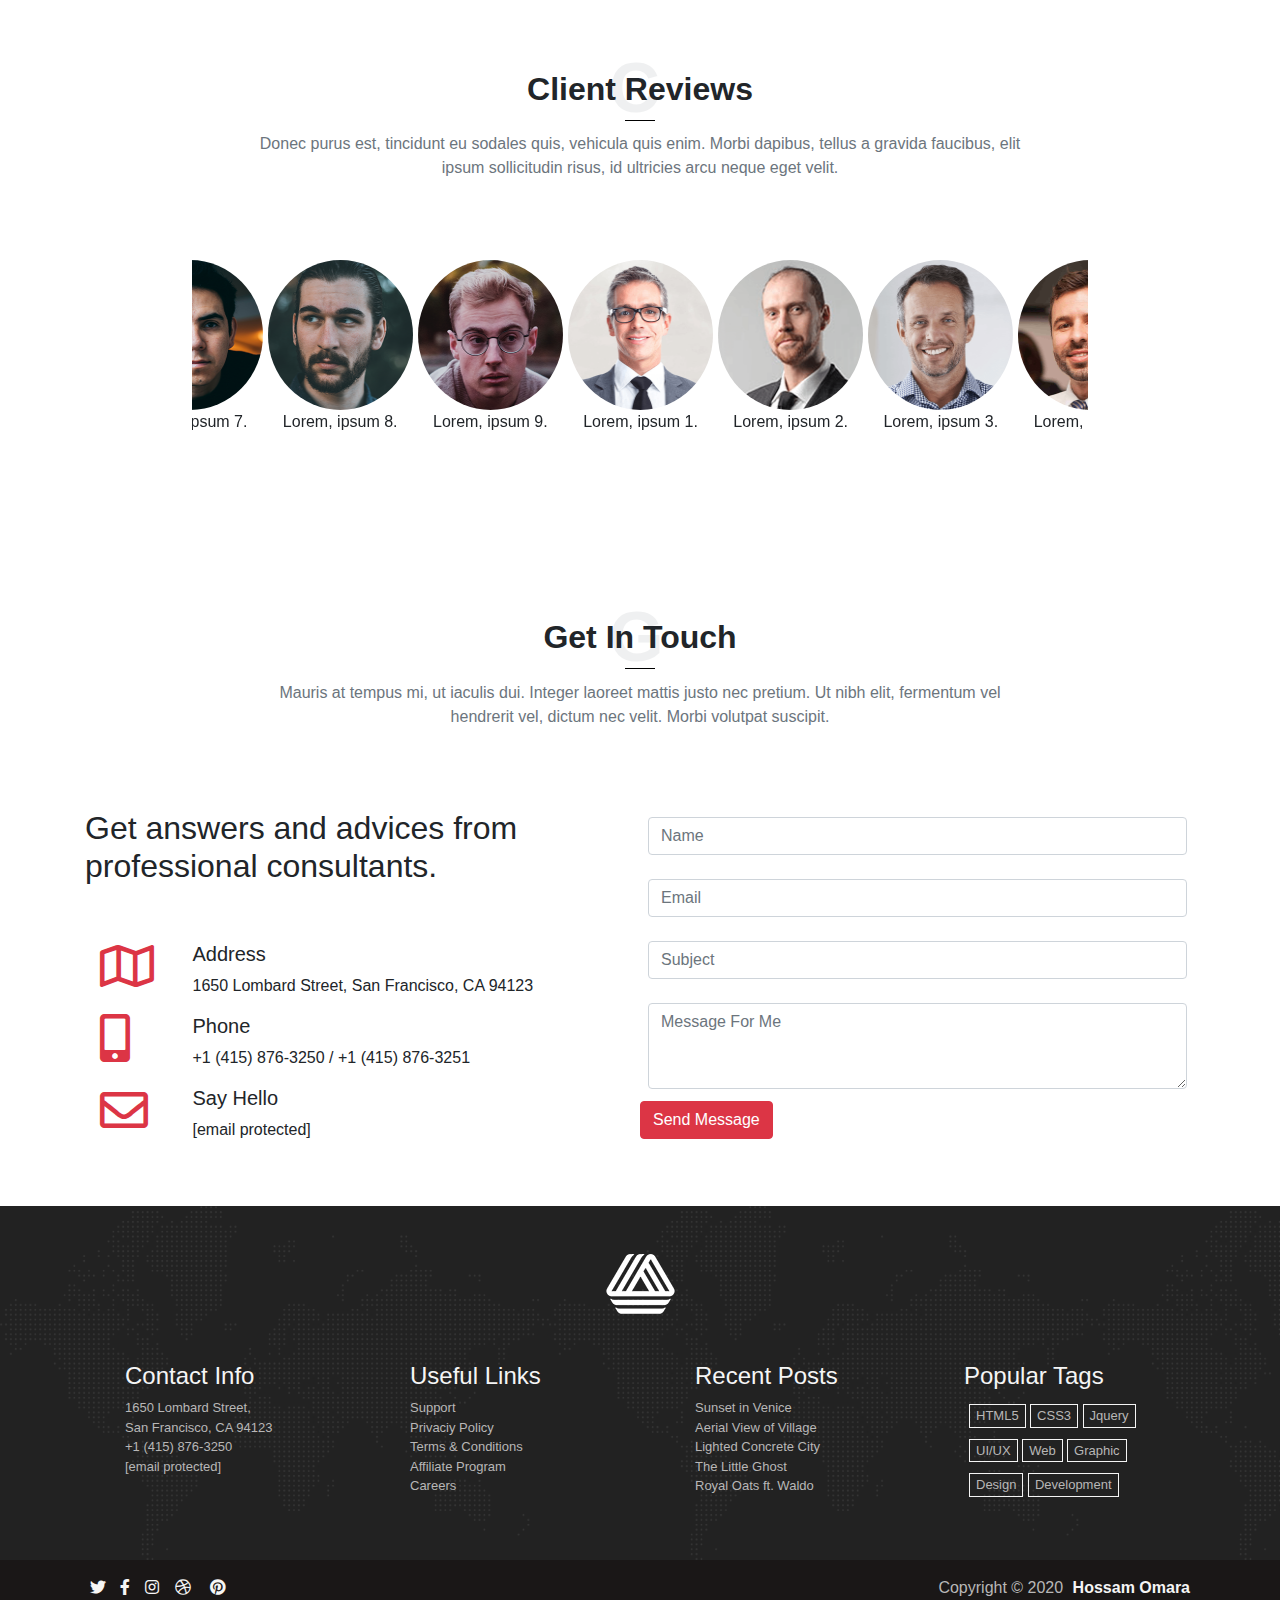
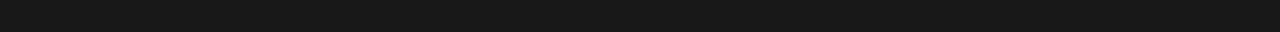
==== commit e29186ac: "update 13-05-2021" ====
--- a/index.html
+++ b/index.html
@@ -825,7 +825,7 @@
                 </div>
                 <div class="col-sm-6 text-sm-right text-center">
                     <div class="footer-copyrights">
-                        <p>Copyright © 2020 <a href="#">Angora</a></p>
+                        <p>Copyright © 2020 <a href="#">Hossam Omara</a></p>
                     </div>
                 </div>
             </div>
